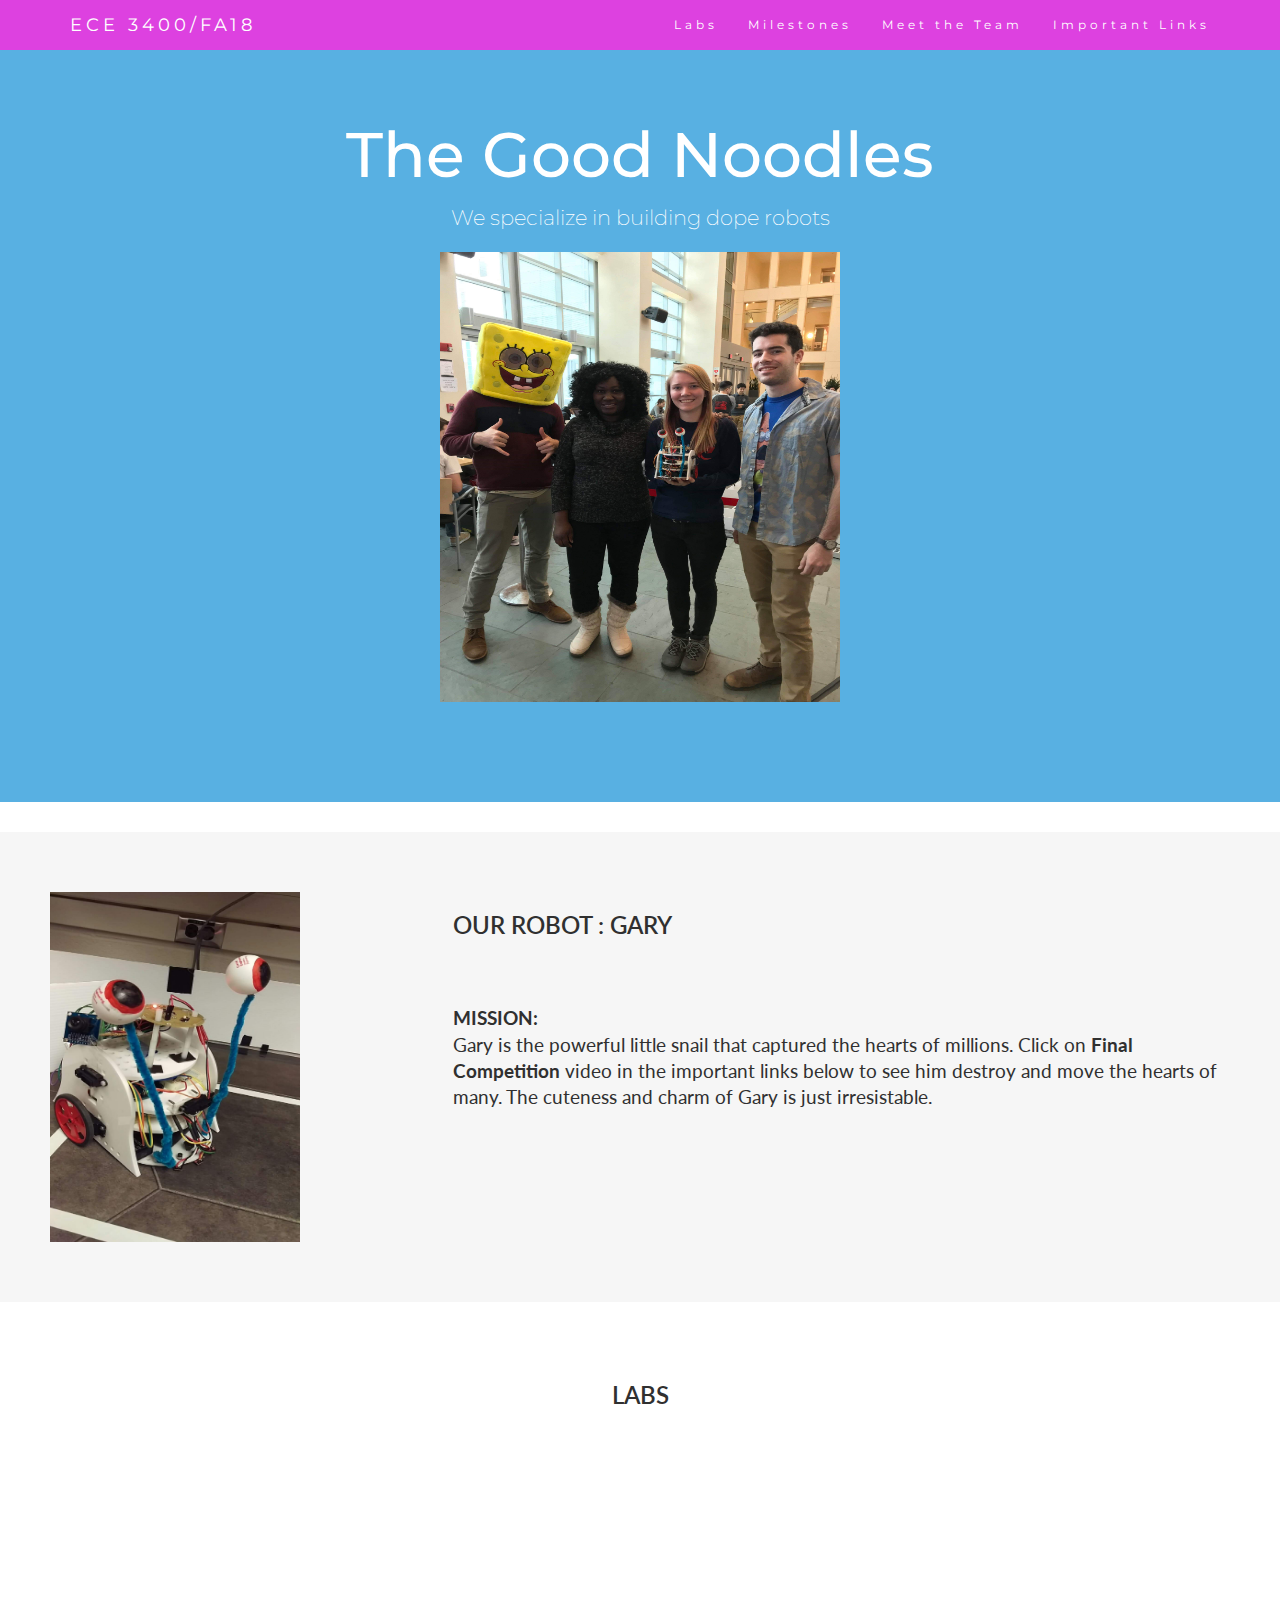
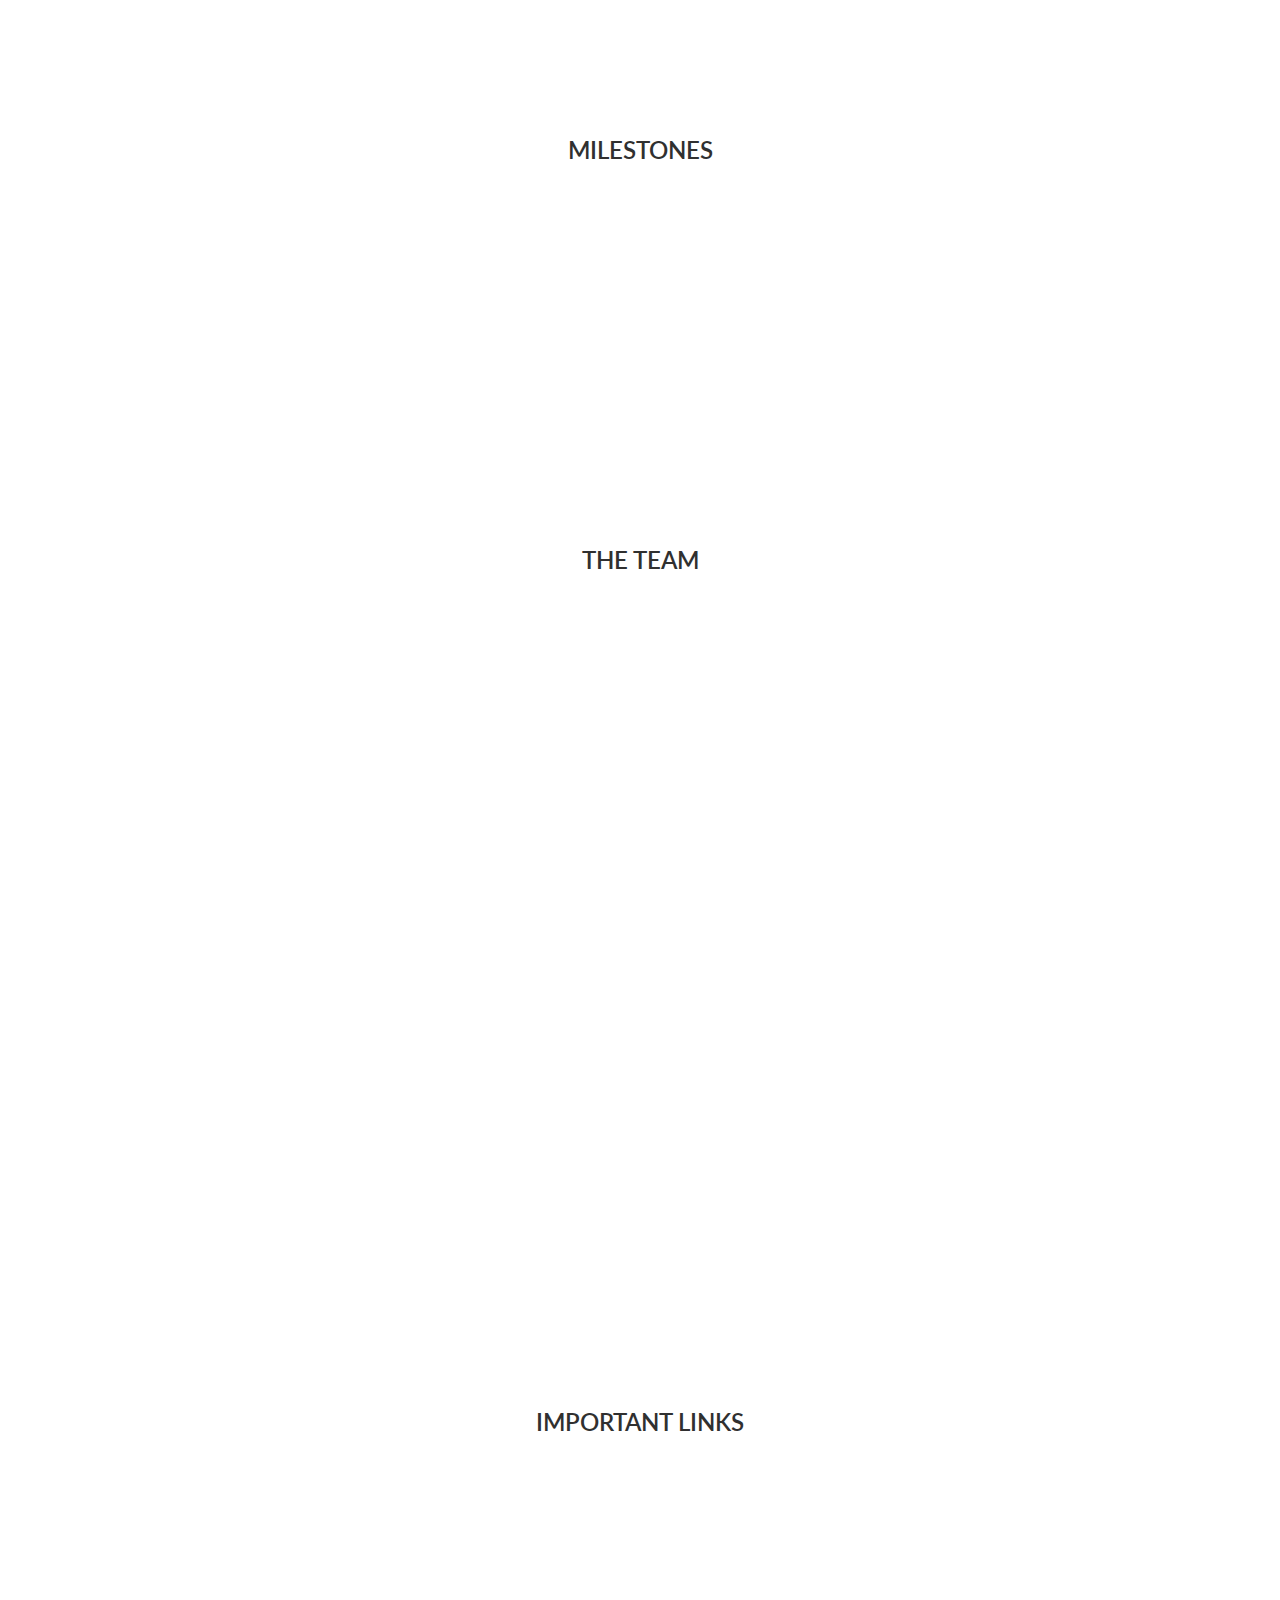
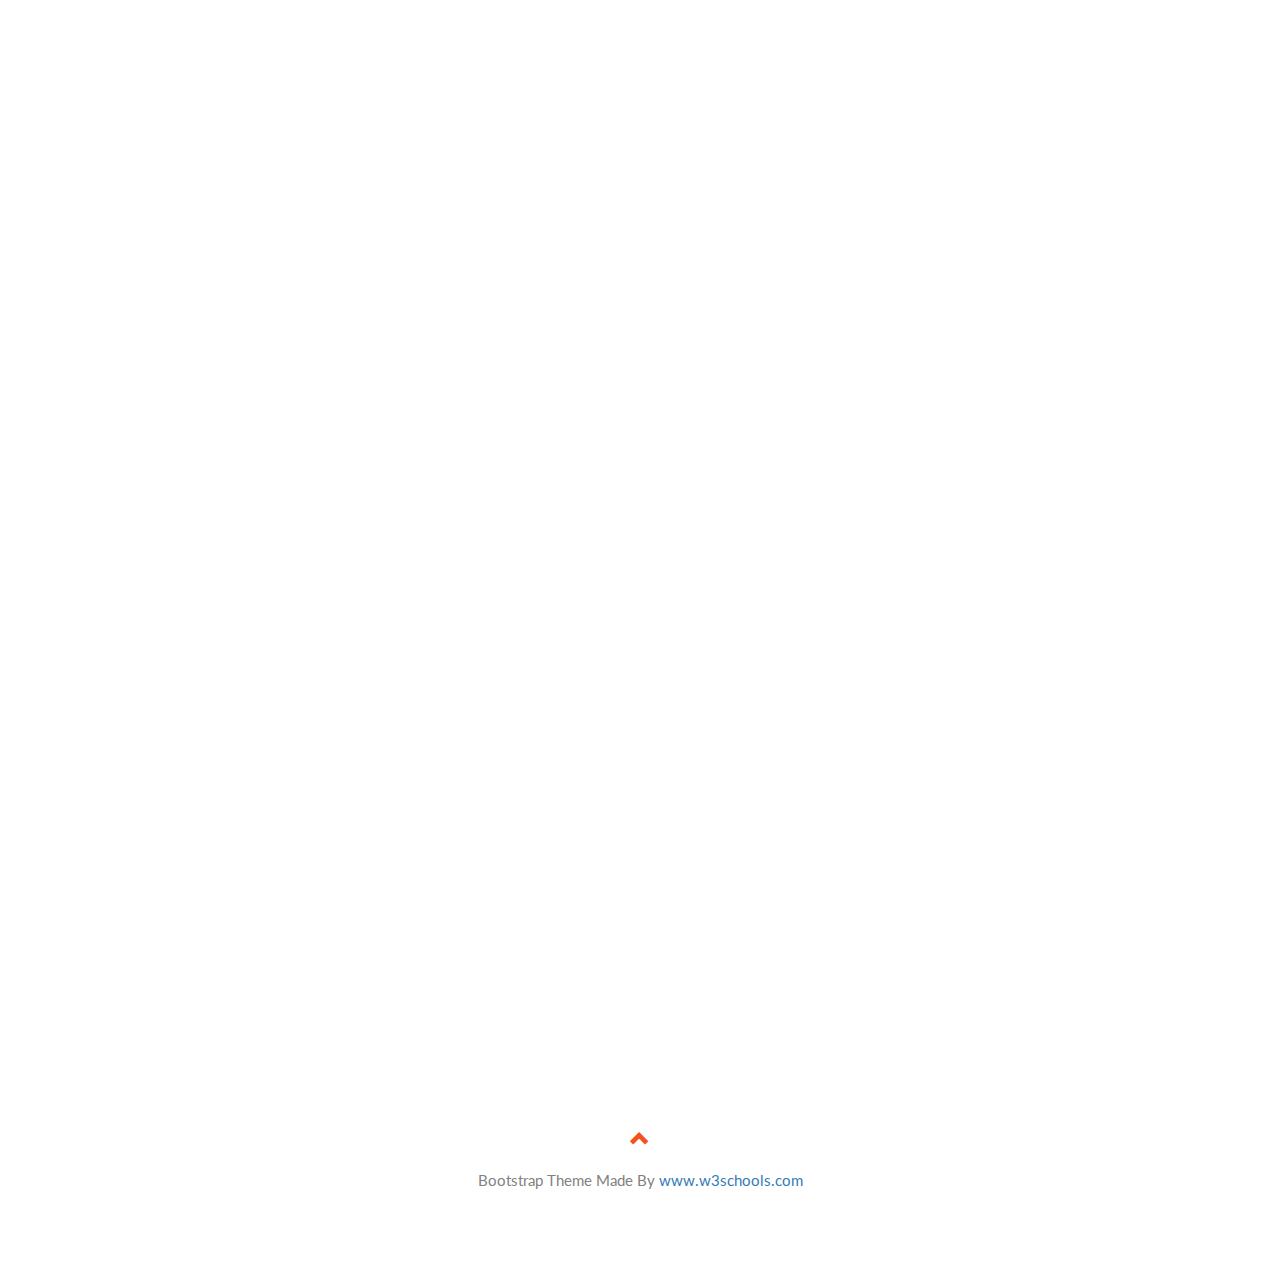
==== index.html @ b8cafdd0 "Update index.html" ====
<!DOCTYPE html>
<html lang="en">
<head>
  <!-- Theme Made By www.w3schools.com - No Copyright -->
  <title>Good Noodles</title>
  <meta charset="utf-8">
  <meta name="viewport" content="width=device-width, initial-scale=1">
  <link rel="stylesheet" href="https://maxcdn.bootstrapcdn.com/bootstrap/3.3.7/css/bootstrap.min.css">
  <link href="https://fonts.googleapis.com/css?family=Montserrat" rel="stylesheet" type="text/css">
  <link href="https://fonts.googleapis.com/css?family=Lato" rel="stylesheet" type="text/css">
  <script src="https://ajax.googleapis.com/ajax/libs/jquery/3.3.1/jquery.min.js"></script>
  <script src="https://maxcdn.bootstrapcdn.com/bootstrap/3.3.7/js/bootstrap.min.js"></script>
  <style>
  body {
      font: 400 15px Lato, sans-serif;
      line-height: 1.8;
      color: #818181;
      cursor: url(https://github.com/pdr64/six_squids/blob/master/krabby_cursor.cur?raw=true), auto;
  }
  h2 {
      font-size: 24px;
      text-transform: uppercase;
      color: #303030;
      font-weight: 600;
      margin-bottom: 30px;
  }
  h4 {
      font-size: 19px;
      line-height: 1.375em;
      color: #303030;
      font-weight: 400;
      margin-bottom: 30px;
  }  
  .jumbotron {
      background-color: #58b0e2;
      background-image: url("sky.jpg");
      color: #fff;
      padding: 100px 25px;
      font-family: Montserrat, sans-serif;
  }
  .container-fluid {
      padding: 60px 50px;
  }
  .bg-grey {
      background-color: #f6f6f6;
  }
  .logo-small {
      color: #5f7ece;
      font-size: 50px;
  }
  .logo {
      color: #5f7ece;
      font-size: 200px;
  }
  .thumbnail {
      padding: 0 0 15px 0;
      border: none;
      border-radius: 0;
  }
  .thumbnail img {
      width: 100%;
      height: 100%;
      margin-bottom: 10px;
  }
  .carousel-control.right, .carousel-control.left {
      background-image: none;
      color: #f4511e;
  }
  .carousel-indicators li {
      border-color: #f4511e;
  }
  .carousel-indicators li.active {
      background-color: #f4511e;
  }
  .item h4 {
      font-size: 19px;
      line-height: 1.375em;
      font-weight: 400;
      font-style: italic;
      margin: 70px 0;
  }
  .item span {
      font-style: normal;
  }
  .panel {
      border: 1px solid #f4511e; 
      border-radius:0 !important;
      transition: box-shadow 0.5s;
  }
  .panel:hover {
      box-shadow: 5px 0px 40px rgba(0,0,0, .2);
  }
  .panel-footer .btn:hover {
      border: 1px solid #f4511e;
      background-color: #fff !important;
      color: #f4511e;
  }
  .panel-heading {
      color: #fff !important;
      background-color: #f4511e !important;
      padding: 25px;
      border-bottom: 1px solid transparent;
      border-top-left-radius: 0px;
      border-top-right-radius: 0px;
      border-bottom-left-radius: 0px;
      border-bottom-right-radius: 0px;
  }
  .panel-footer {
      background-color: white !important;
  }
  .panel-footer h3 {
      font-size: 32px;
  }
  .panel-footer h4 {
      color: #aaa;
      font-size: 14px;
  }
  .panel-footer .btn {
      margin: 15px 0;
      background-color: #f4511e;
      color: #fff;
  }
  a:hover, a:focus {
      color: #FFFF00;
      text-decoration: underline;
      cursor: url(https://github.com/pdr64/six_squids/blob/master/Patrick.cur?raw=true), auto;
  }
  .navbar {
      margin-bottom: 0;
      background-color: #dd41e0;
      z-index: 9999;
      border: 0;
      font-size: 12px !important;
      line-height: 1.42857143 !important;
      letter-spacing: 4px;
      border-radius: 0;
      font-family: Montserrat, sans-serif;
  }
  .navbar li a, .navbar .navbar-brand {
      color: #fff !important;
  }
  .navbar-nav li a:hover, .navbar-nav li.active a {
      color: #dd41e0 !important;
      background-color: #fff !important;
  }
  .navbar-default .navbar-toggle {
      border-color: transparent;
      color: #fff !important;
  }
  footer .glyphicon {
      font-size: 20px;
      margin-bottom: 20px;
      color: #f4511e;
  }
  .slideanim {visibility:hidden;}
  .slide {
      animation-name: slide;
      -webkit-animation-name: slide;
      animation-duration: 1s;
      -webkit-animation-duration: 1s;
      visibility: visible;
  }
  @keyframes slide {
    0% {
      opacity: 0;
      transform: translateY(70%);
    } 
    100% {
      opacity: 1;
      transform: translateY(0%);
    }
  }
  @-webkit-keyframes slide {
    0% {
      opacity: 0;
      -webkit-transform: translateY(70%);
    } 
    100% {
      opacity: 1;
      -webkit-transform: translateY(0%);
    }
  }
  @media screen and (max-width: 576px) {
    .col-sm-3 {
      text-align: center;
      margin: 20px 0;
    }
    .btn-lg {
        width: 100%;
        margin-bottom: 35px;
    }
  }
  @media screen and (max-width: 480px) {
    .logo {
        font-size: 150px;
    }
  }
  </style>
</head>
<body id="myPage" data-spy="scroll" data-target=".navbar" data-offset="60">

<nav class="navbar navbar-default navbar-fixed-top">
  <div class="container">
    <div class="navbar-header">
      <button type="button" class="navbar-toggle" data-toggle="collapse" data-target="#myNavbar">
        <span class="icon-bar"></span>
        <span class="icon-bar"></span>
        <span class="icon-bar"></span>                        
      </button>
      <a class="navbar-brand" href="#myPage">ECE 3400/FA18</a>
    </div>
    <div class="collapse navbar-collapse" id="myNavbar">
      <ul class="nav navbar-nav navbar-right">
        <li><a href="#services">Labs</a></li>
        <li><a href="#milestones">Milestones</a></li>
        <li><a href="#team">Meet the Team</a></li>
        <li><a href="#links">Important Links</a></li>
      </ul>
    </div>
  </div>
</nav>

<div class="jumbotron text-center">
  <h1>The Good Noodles</h1> 
  <p>We specialize in building dope robots</p> 
  <img src="group.jpeg" alt="team members" style="width:400px; height:450px;">
</div>


<div class="container-fluid bg-grey">
  <div class="row">
    <div class="col-sm-4">
      <img src="gary_final.jpeg" alt="arduino robot" style="width:250px; height:350px;">
    </div>
    <div class="col-sm-8">
      <h2>Our Robot : Gary</h2><br>
      <h4><strong>MISSION:</strong> <p>Gary is the powerful little snail that captured the hearts of millions. Click on <b>Final Competition</b> video in the important links below to see him destroy
        and move the hearts of many. The cuteness and charm of Gary is just irresistable.</p>
      </h4><br>
    </div>
  </div>
</div>

<!-- Container (Services Section) -->
<div id="services" class="container-fluid text-center">
  <h2>Labs</h2>
  <br>
  <div class="row slideanim">
    <div class="col-sm-3">
      <a href="https://pdr64.github.io/six_squids/lab1">
        <img src="https://media1.tenor.com/images/ac21f6216b81401e451948a4c3ef75f9/tenor.gif?itemid=10910538" alt="lab 1" style="width:250px; height:200px;"></a>
      <h4>Lab 1</h4>
      <p>Analog I/O, Assembling the Robot</p>
    </div>
    <div class="col-sm-3">
      <a href="https://pdr64.github.io/six_squids/lab2">
      <img src="https://media.giphy.com/media/26FmQD4o8BMFGhT2M/source.gif" alt="lab 2" style="width:250px; height:200px;"></a>
      <h4>Lab 2</h4>
      <p>Frequency Analysis</p>
    </div>
    <div class="col-sm-3">
      <a href="https://pdr64.github.io/six_squids/lab3">
      <img src=" https://media.giphy.com/media/l1EsZQvlGpwhP9EgU/giphy.gif" alt="lab 3" style="width:250px; height:200px;"></a>
      <h4>Lab 3</h4>
      <p>Wireless Communication</p>
    </div>
    <div class="col-sm-3">
      <a href="https://pdr64.github.io/six_squids/lab4">
      <img src="https://thumbs.gfycat.com/GiddyCharmingBellfrog-max-1mb.gif" alt="lab 4" style="width:250px; height:200px;"></a>
      <h4>Lab 4</h4>
      <p>FPGA and Shape Detection</p>
    </div>
  </div>
</div>
  
<!-- Container (Services Section) -->
<div id="milestones" class="container-fluid text-center">
  <h2>Milestones</h2>
  <br>
  <div class="row slideanim">
    <div class="col-sm-3">
      <a href="https://pdr64.github.io/six_squids/milestone1">
        <img src="https://media1.tenor.com/images/e9ea1a36f069dcff4c1abd2196b12496/tenor.gif?itemid=8382814" alt="gary-slow" style="width:250px; height:200px;"></a>
      <h4>Milestone 1</h4>
      <p>Programming Gary to follow a line and trace out a grid figure 8</p>
    </div>
    <div class="col-sm-3">
      <a href="https://pdr64.github.io/six_squids/milestone2">
      <img src="https://media.giphy.com/media/xT3i1bNbnZPnCJn6yk/giphy.gif" alt="milestone2" style="width:250px; height:200px;"></a>
      <h4>Milestone 2</h4>
      <p>Gary follows lines while avoiding obstacles and other robots in a maze. Go Gary!</p>
    </div>
    <div class="col-sm-3">
      <a href="https://pdr64.github.io/six_squids/milestone3">
      <img src="https://thumbs.gfycat.com/TiredSlimyJellyfish-small.gif" alt="lab 4" style="width:250px; height:200px;"></a>
      <h4>Milestone 3</h4>
      <p>Gary intelligently navigates a maze using DFS</p>
    </div>
    <div class="col-sm-3">
      <a href="https://pdr64.github.io/six_squids/milestone4">
      <img src="https://media.giphy.com/media/3o7GUyK9b35gxryj72/giphy.gif" alt="lab 4" style="width:250px; height:200px;"></a>
      <h4>Milestone 4</h4>
      <p>Gary recognizes the shape and color of targets</p>
    </div>
  </div>
</div>

<!-- Container (Services Section) -->
<div id="team" class="container-fluid text-center">
  <h2>The Team</h2>
  <br>
  <div class="row slideanim">
    <div class="col-sm-6">
      <img src="sandy,png.png" class="img-circle" alt="sandy" style="width:200px; height:150px;">
      <h2>Katie Bradford</h2>
      <h4>ECE - Junior</h4>
      <p>The engineer. 
         "What do we do?"
         "I dunno. Ask Katie."</p>
    </div>
    <div class="col-sm-6">
      <img src="sqid.png" class="img-circle" alt="Squidward" style="width:200px; height:150px;">
      <h2>Ben Kocsis</h2>
      <h4>ECE - Senior</h4>
      <p>Navy extrodinaire. Future nuclear man.</p>
    </div>
    <br>
    <div class="col-sm-6">
      <img src="pearl.png" class="img-circle" alt="Pearl" style="width:200px; height:150px;">
      <h2>Caroline Azadze</h2>
      <h4>ECE - Junior</h4>
      <p>The independent variable. She'll take care of it.</p>
    </div>
    <div class="col-sm-6">
      <img src="patrick.png" class="img-circle" alt="Patrick" style="width:200px; height:150px;">
      <h2>Pablo Ruiz</h2>
      <h4>ECE - Junior</h4>
      <p>Does code.</p>
    </div>
  </div>
</div>

  <!-- Container (Services Section) -->
<div id="links" class="container-fluid text-center">
  <h2>Important Links</h2>
  <br>
  <div class="row slideanim">
    <div class="col-sm-6">
      <h2>Team Contract</h2>
            <a target="_blank" href="https://github.com/pdr64/six_squids/blob/master/Lab1/Team6_Contract.pdf"> <img src="contract.jpg" alt="HTML tutorial" style="width:150px;height:150px;border:0;"></a>
    </div>
    <div class="col-sm-6">
      <h2>Github Page</h2>
      <a target="_blank" href="https://github.com/pdr64/six_squids"> <img src="https://orig00.deviantart.net/ec3c/f/2017/163/7/d/squidward_dab_ii__full_body__by_josael281999-dbbu8ke.png" alt="HTML tutorial" style="width:150px;height:150px;border:0;"></a>
    </div>
    <div class="col-sm-6">
      <h2>Minute Meetings</h2>
      <a href="https://pdr64.github.io/six_squids/minutemeetings"> <img src="https://i.makeagif.com/media/6-01-2015/45C4uM.gif" alt="HTML tutorial" style="width:150px;height:150px;border:0;"></a>
    </div>
    <div class="col-sm-6">
      <h2>Final Robot Design</h2>
      <a href="https://pdr64.github.io/six_squids/design"> <img src="https://images-na.ssl-images-amazon.com/images/I/41F0aHow0SL.jpg" alt="HTML tutorial" style="width:150px;height:150px;border:0;"></a>
    </div>
    <div class="col-sm-6">
      <h2>Ethics HW</h2>
      <a href="https://pdr64.github.io/six_squids/ethics"> <img src="https://thumbs.gfycat.com/GreatAgreeableKronosaurus-size_restricted.gif" alt="HTML tutorial" style="width:150px;height:150px;border:0;"></a>
    </div>
    <div class="col-sm-6">
      <h2>Final Competition</h2>
      <iframe width="500" height="315" src="https://www.youtube.com/embed/d_GJMxYdvM0" frameborder="0" allow="accelerometer; autoplay; encrypted-media; gyroscope; picture-in-picture" allowfullscreen></iframe>
    </div>
  </div>
</div>
<!-- Add Google Maps -->
<div id="googleMap" style="height:400px;width:100%;"></div>
<script src="https://maps.googleapis.com/maps/api/js?key=AIzaSyBu-916DdpKAjTmJNIgngS6HL_kDIKU0aU&callback=myMap"></script>
<!--
To use this code on your website, get a free API key from Google.
Read more at: https://www.w3schools.com/graphics/google_maps_basic.asp
-->

<footer class="container-fluid text-center">
  <a href="#myPage" title="To Top">
    <span class="glyphicon glyphicon-chevron-up"></span>
  </a>
  <p>Bootstrap Theme Made By <a href="https://www.w3schools.com" title="Visit w3schools">www.w3schools.com</a></p>
</footer>

<script>
$(document).ready(function(){
  // Add smooth scrolling to all links in navbar + footer link
  $(".navbar a, footer a[href='#myPage']").on('click', function(event) {
    // Make sure this.hash has a value before overriding default behavior
    if (this.hash !== "") {
      // Prevent default anchor click behavior
      event.preventDefault();

      // Store hash
      var hash = this.hash;

      // Using jQuery's animate() method to add smooth page scroll
      // The optional number (900) specifies the number of milliseconds it takes to scroll to the specified area
      $('html, body').animate({
        scrollTop: $(hash).offset().top
      }, 900, function(){
   
        // Add hash (#) to URL when done scrolling (default click behavior)
        window.location.hash = hash;
      });
    } // End if
  });
  
  $(window).scroll(function() {
    $(".slideanim").each(function(){
      var pos = $(this).offset().top;

      var winTop = $(window).scrollTop();
        if (pos < winTop + 600) {
          $(this).addClass("slide");
        }
    });
  });
})
</script>

</body>
</html>
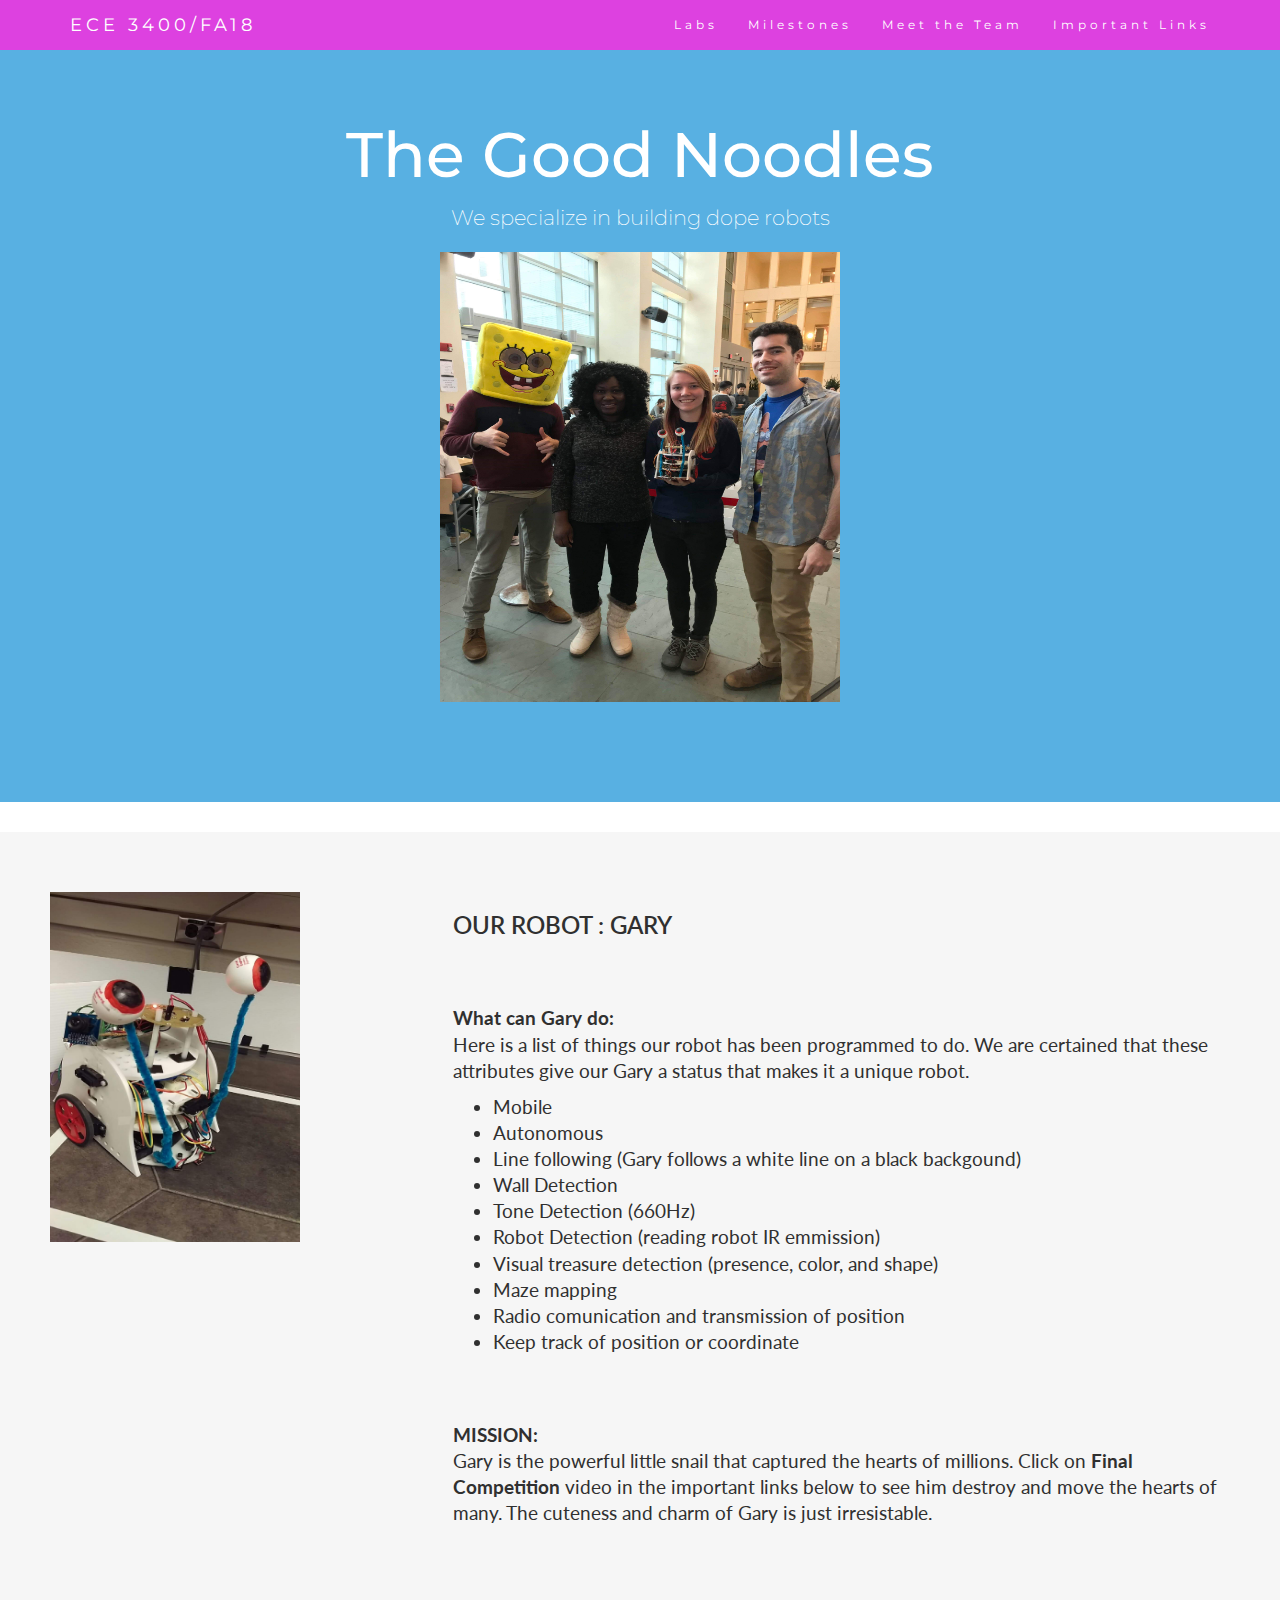
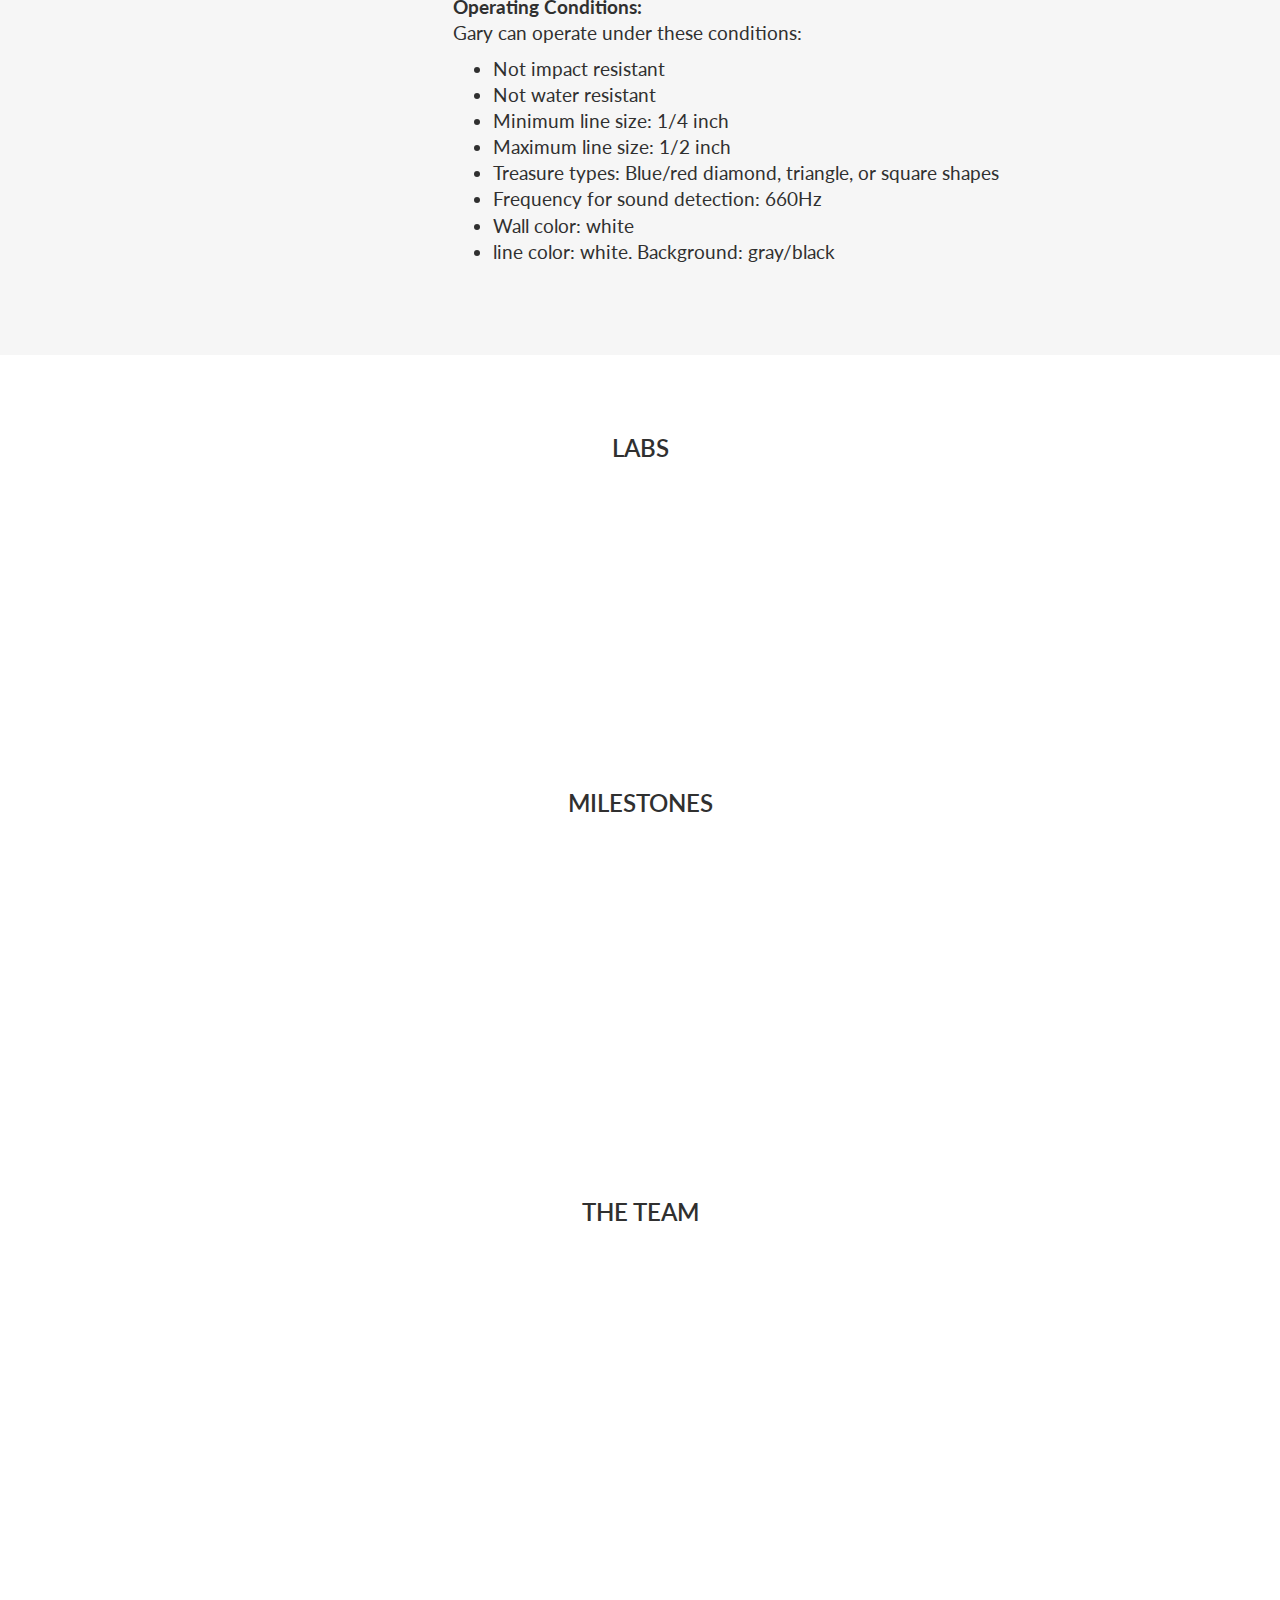
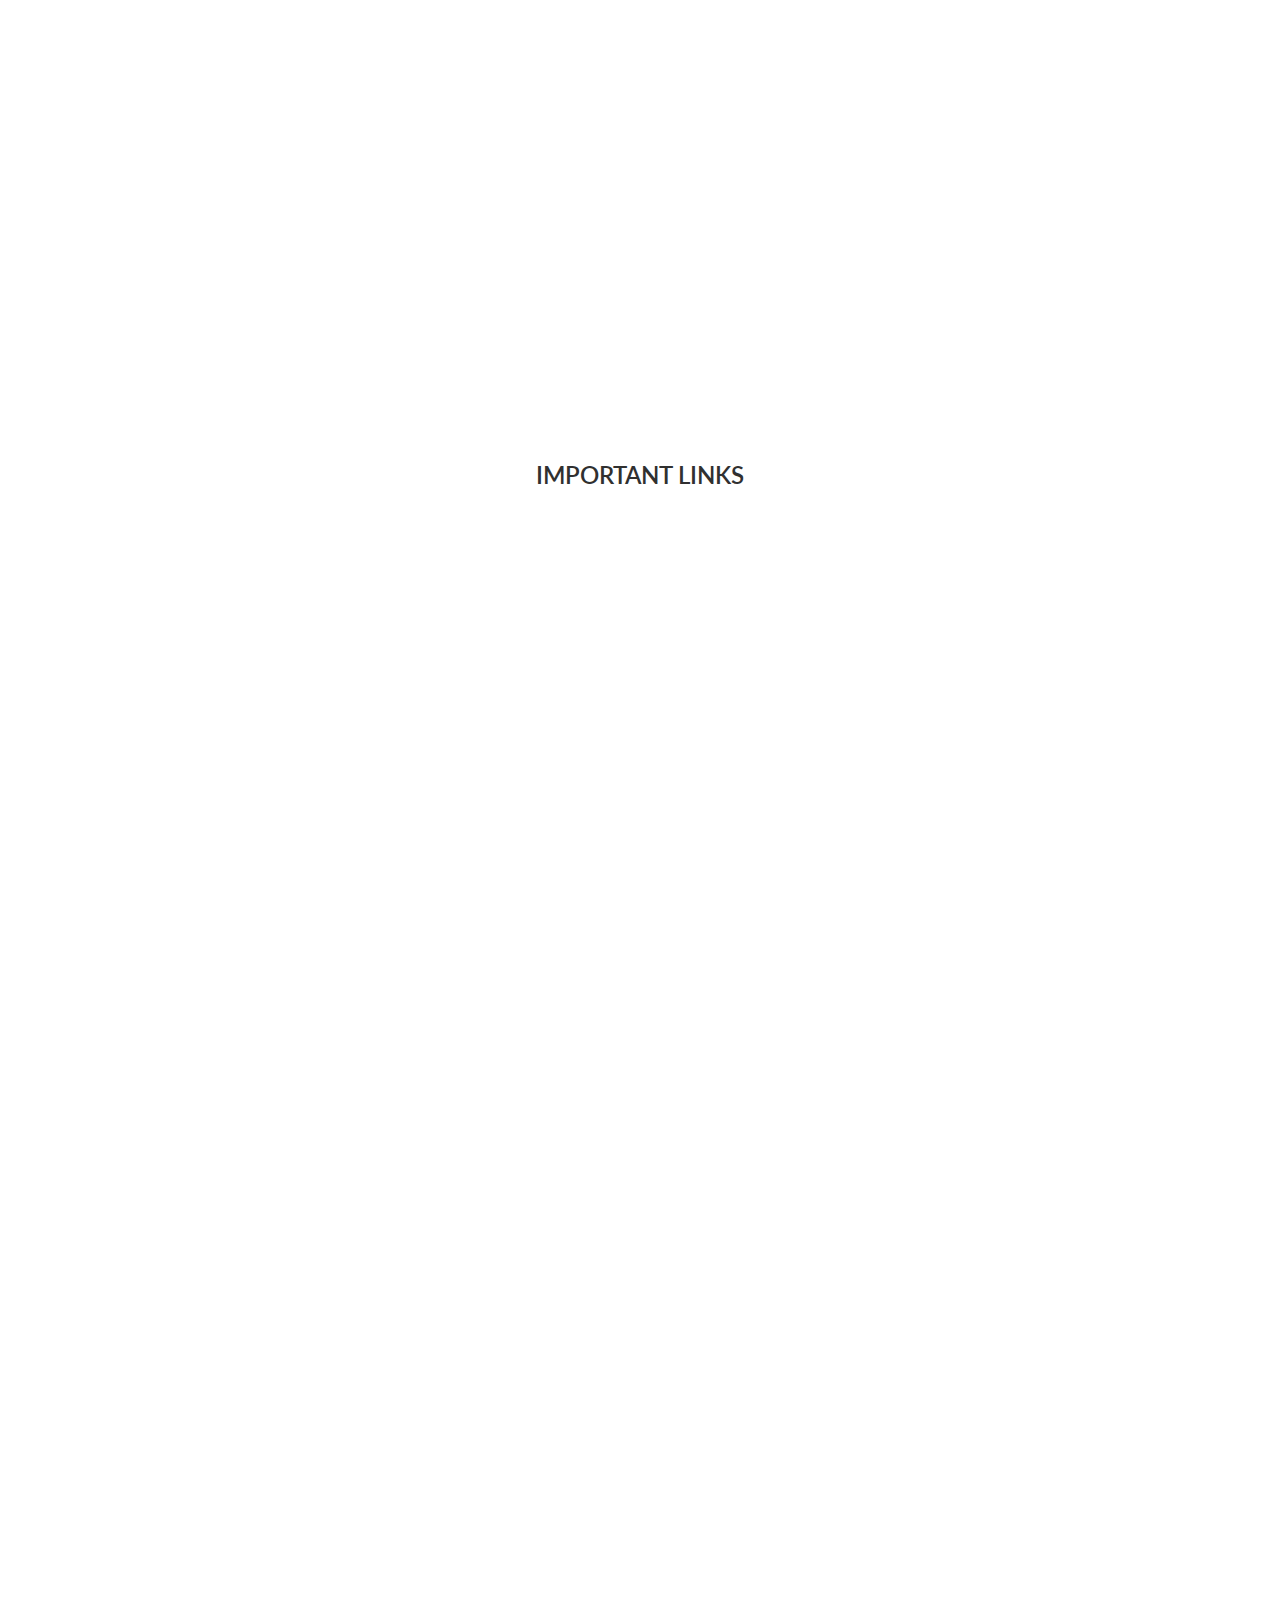
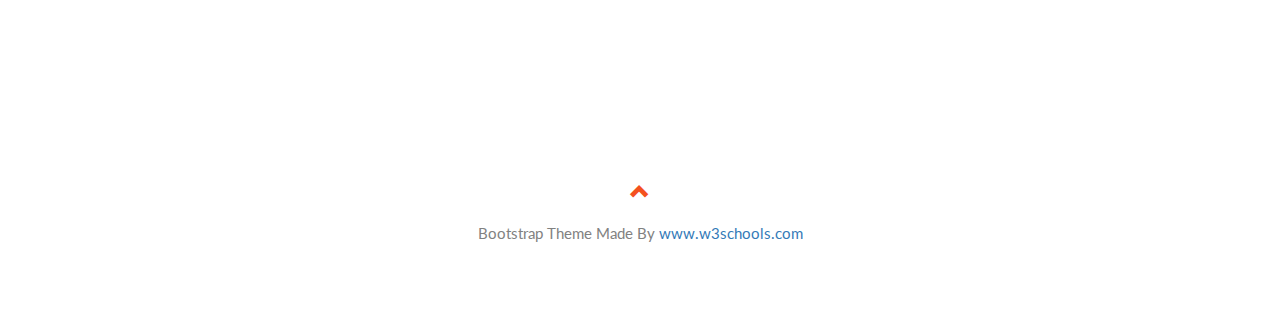
==== commit 64d4d3c2: "Update index.html" ====
--- a/index.html
+++ b/index.html
@@ -234,9 +234,22 @@
     </div>
     <div class="col-sm-8">
       <h2>Our Robot : Gary</h2><br>
+      <h4><strong>What can Gary do: </strong> <p>Here is a list of things our robot has been programmed to do. We are certained that these attributes give our Gary a status that makes it a unique robot.
+        <ul><li>Mobile</li><li>Autonomous</li><li>Line following (Gary follows a white line on a black backgound)</li>
+          <li>Wall Detection</li><li>Tone Detection (660Hz)</li><li> Robot Detection (reading robot IR emmission)</li>
+        <li>Visual treasure detection (presence, color, and shape)</li><li>Maze mapping</li><li>Radio comunication and transmission of position</li><li>Keep track of position or coordinate</li></ul></p></h4><br>
       <h4><strong>MISSION:</strong> <p>Gary is the powerful little snail that captured the hearts of millions. Click on <b>Final Competition</b> video in the important links below to see him destroy
         and move the hearts of many. The cuteness and charm of Gary is just irresistable.</p>
       </h4><br>
+    <h4><strong>Operating Conditions: </strong><p> Gary can operate under these conditions:
+      <ul><li>Not impact resistant</li>
+      <li>Not water resistant</li>
+      <li>Minimum line size: 1/4 inch</li>
+      <li>Maximum line size: 1/2 inch</li>
+      <li>Treasure types: Blue/red diamond, triangle, or square shapes</li>
+      <li>Frequency for sound detection: 660Hz</li>
+      <li>Wall color: white</li>
+      <li>line color: white. Background: gray/black</li></ul></p></h4>
     </div>
   </div>
 </div>
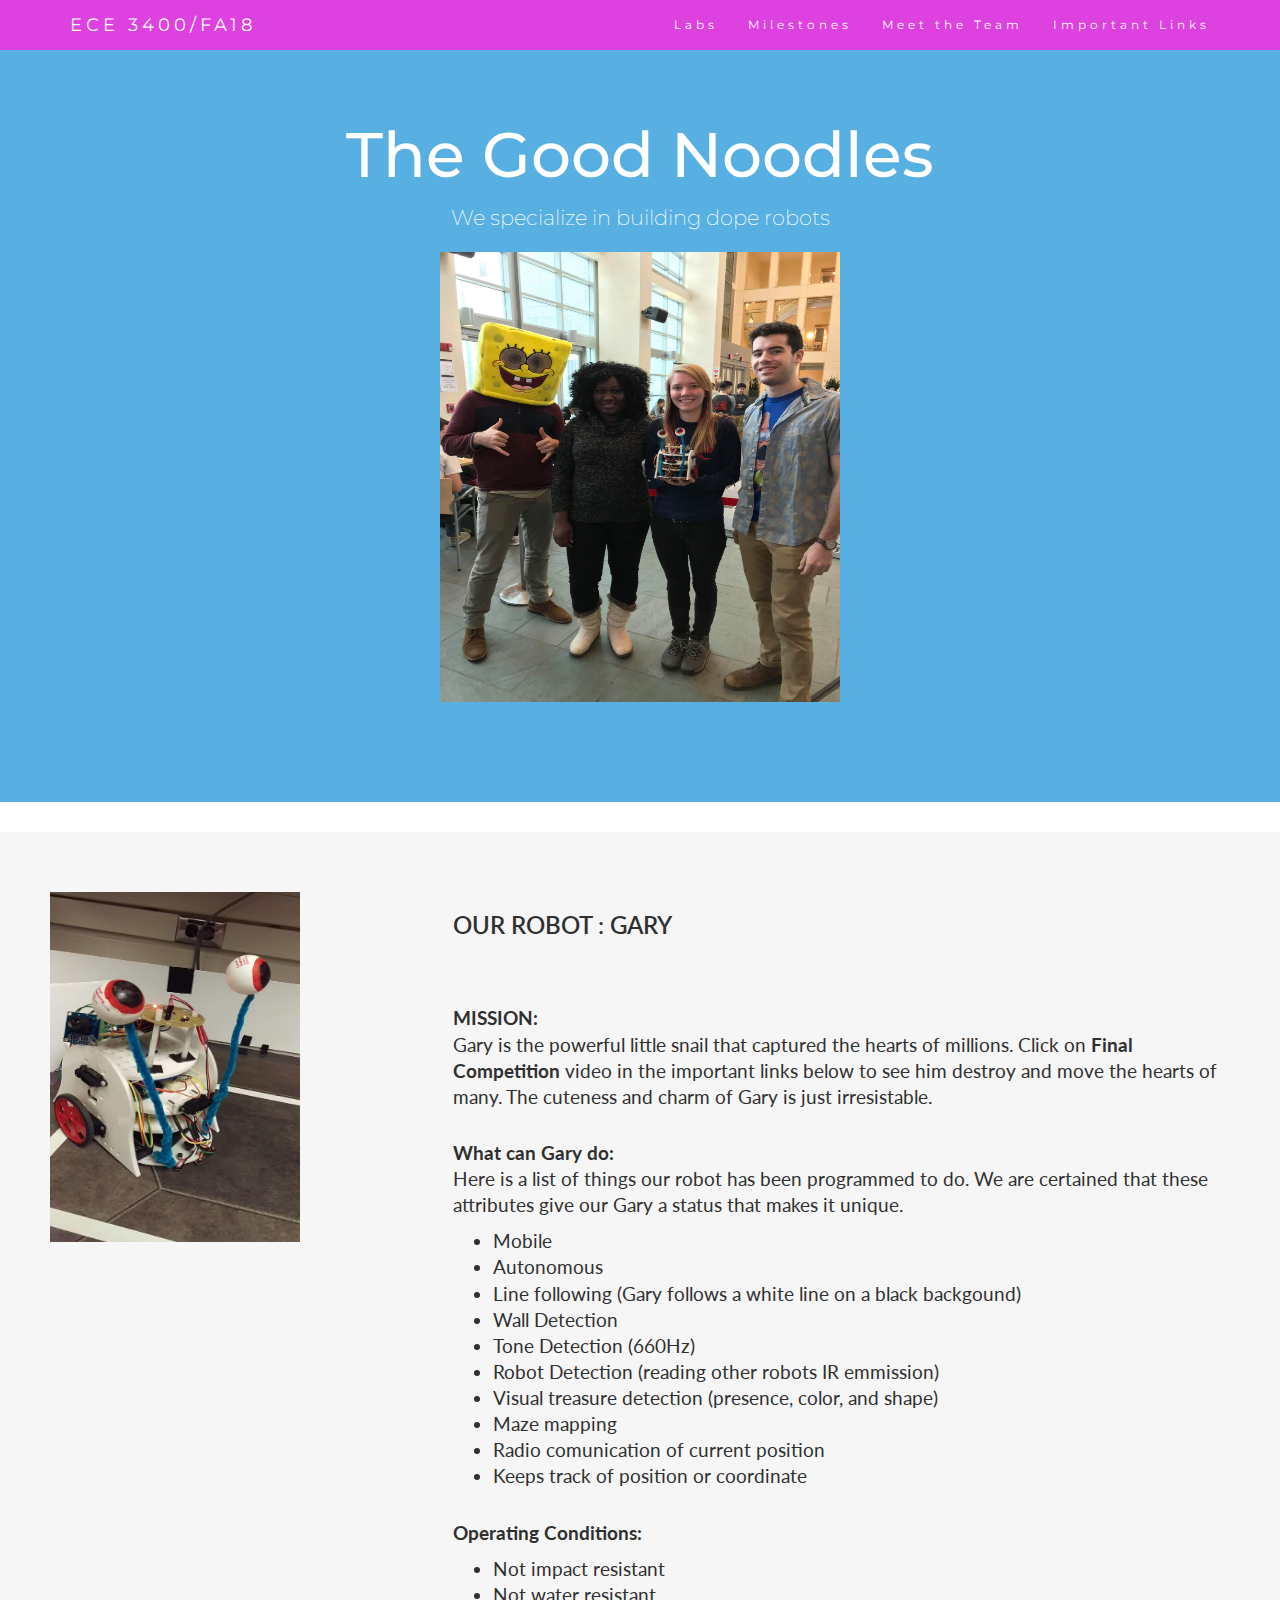
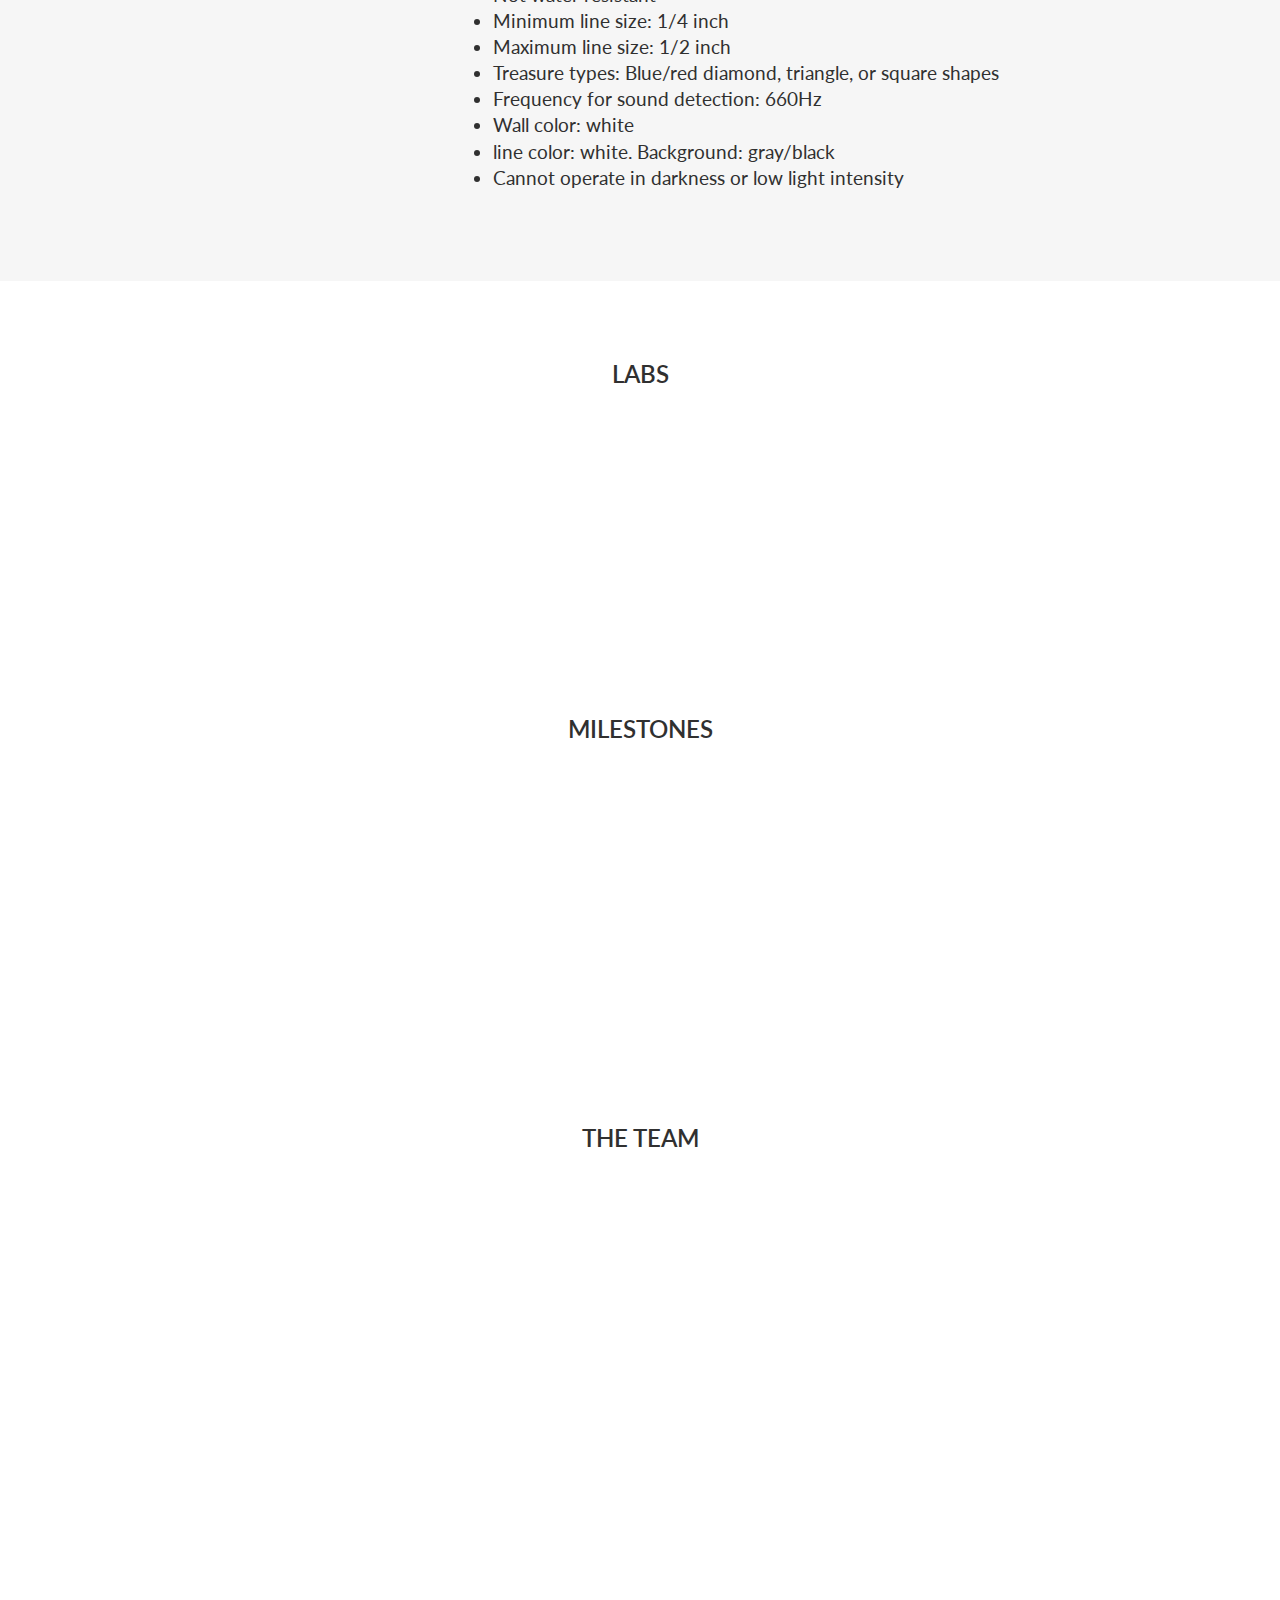
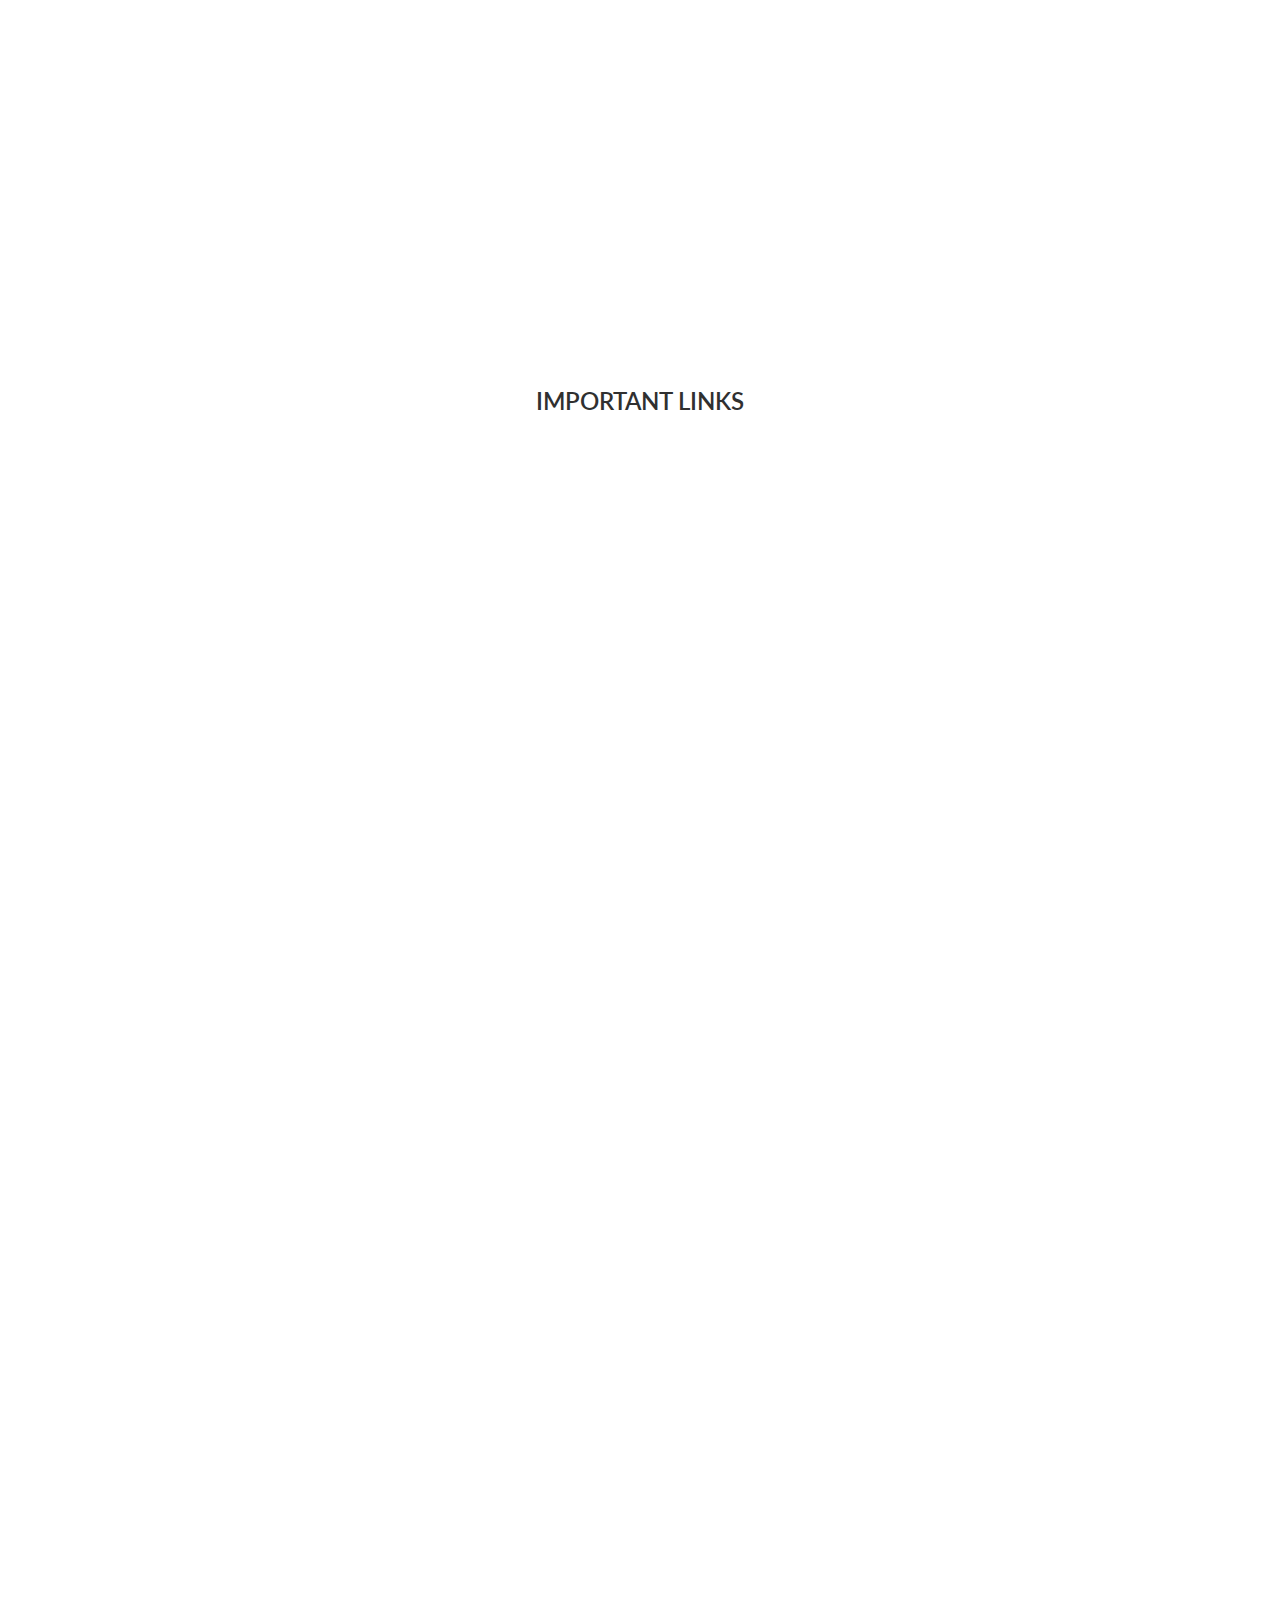
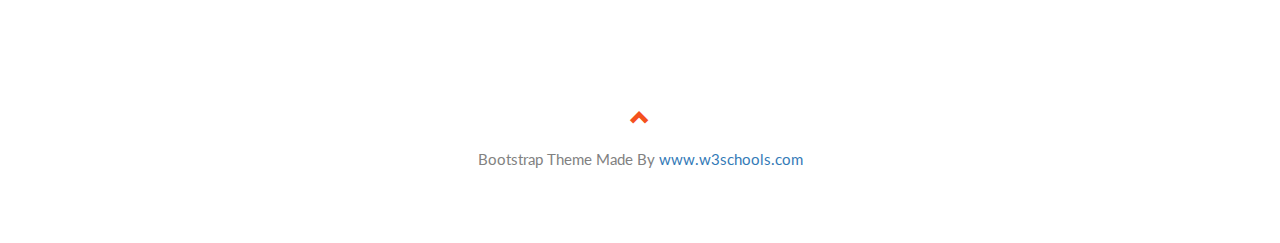
==== commit d5aa613a: "Update index.html" ====
--- a/index.html
+++ b/index.html
@@ -234,14 +234,14 @@
     </div>
     <div class="col-sm-8">
       <h2>Our Robot : Gary</h2><br>
-      <h4><strong>What can Gary do: </strong> <p>Here is a list of things our robot has been programmed to do. We are certained that these attributes give our Gary a status that makes it a unique robot.
-        <ul><li>Mobile</li><li>Autonomous</li><li>Line following (Gary follows a white line on a black backgound)</li>
-          <li>Wall Detection</li><li>Tone Detection (660Hz)</li><li> Robot Detection (reading robot IR emmission)</li>
-        <li>Visual treasure detection (presence, color, and shape)</li><li>Maze mapping</li><li>Radio comunication and transmission of position</li><li>Keep track of position or coordinate</li></ul></p></h4><br>
       <h4><strong>MISSION:</strong> <p>Gary is the powerful little snail that captured the hearts of millions. Click on <b>Final Competition</b> video in the important links below to see him destroy
         and move the hearts of many. The cuteness and charm of Gary is just irresistable.</p>
-      </h4><br>
-    <h4><strong>Operating Conditions: </strong><p> Gary can operate under these conditions:
+      </h4>
+      <h4><strong>What can Gary do: </strong> <p>Here is a list of things our robot has been programmed to do. We are certained that these attributes give our Gary a status that makes it unique.
+        <ul><li>Mobile</li><li>Autonomous</li><li>Line following (Gary follows a white line on a black backgound)</li>
+          <li>Wall Detection</li><li>Tone Detection (660Hz)</li><li> Robot Detection (reading other robots IR emmission)</li>
+        <li>Visual treasure detection (presence, color, and shape)</li><li>Maze mapping</li><li>Radio comunication of current position</li><li>Keeps track of position or coordinate</li></ul></p></h4>
+    <h4><strong>Operating Conditions: </strong><p>
       <ul><li>Not impact resistant</li>
       <li>Not water resistant</li>
       <li>Minimum line size: 1/4 inch</li>
@@ -249,7 +249,8 @@
       <li>Treasure types: Blue/red diamond, triangle, or square shapes</li>
       <li>Frequency for sound detection: 660Hz</li>
       <li>Wall color: white</li>
-      <li>line color: white. Background: gray/black</li></ul></p></h4>
+      <li>line color: white. Background: gray/black</li>
+        <li>Cannot operate in darkness or low light intensity</li></ul></p></h4>
     </div>
   </div>
 </div>
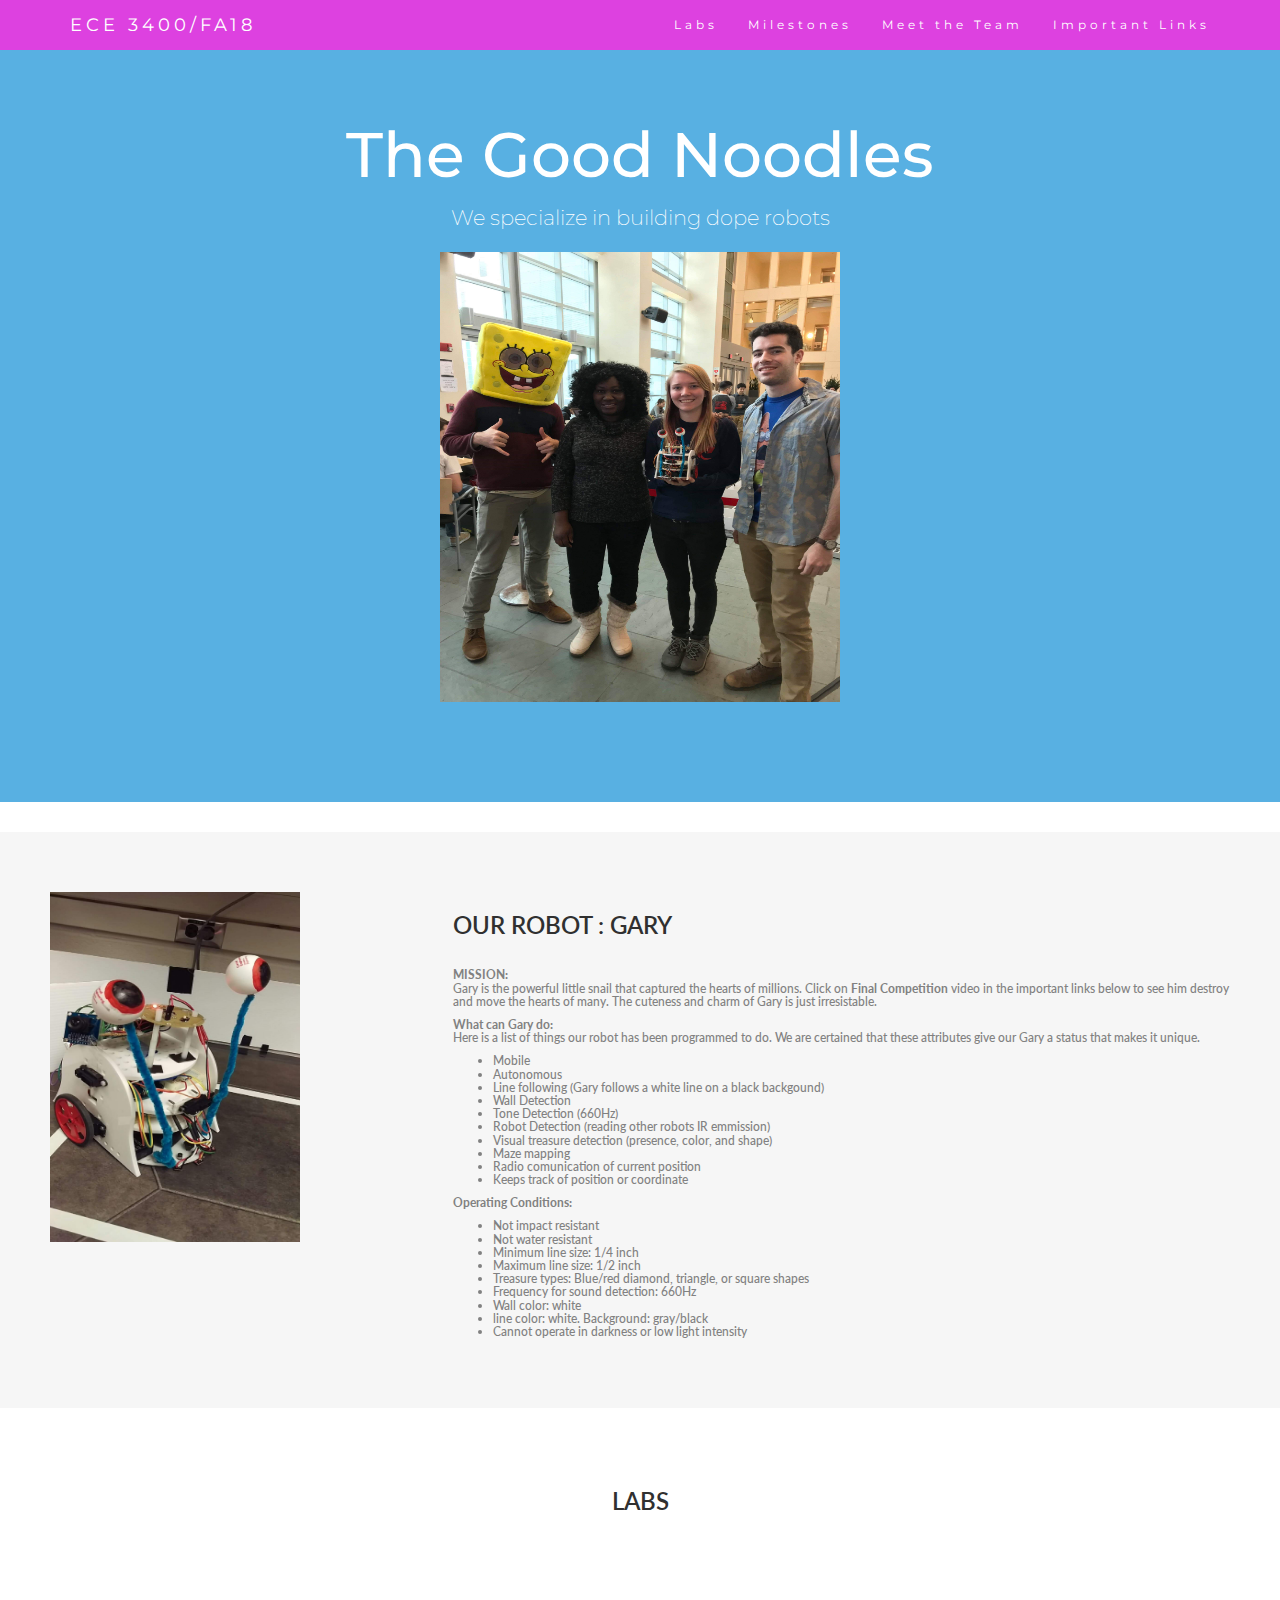
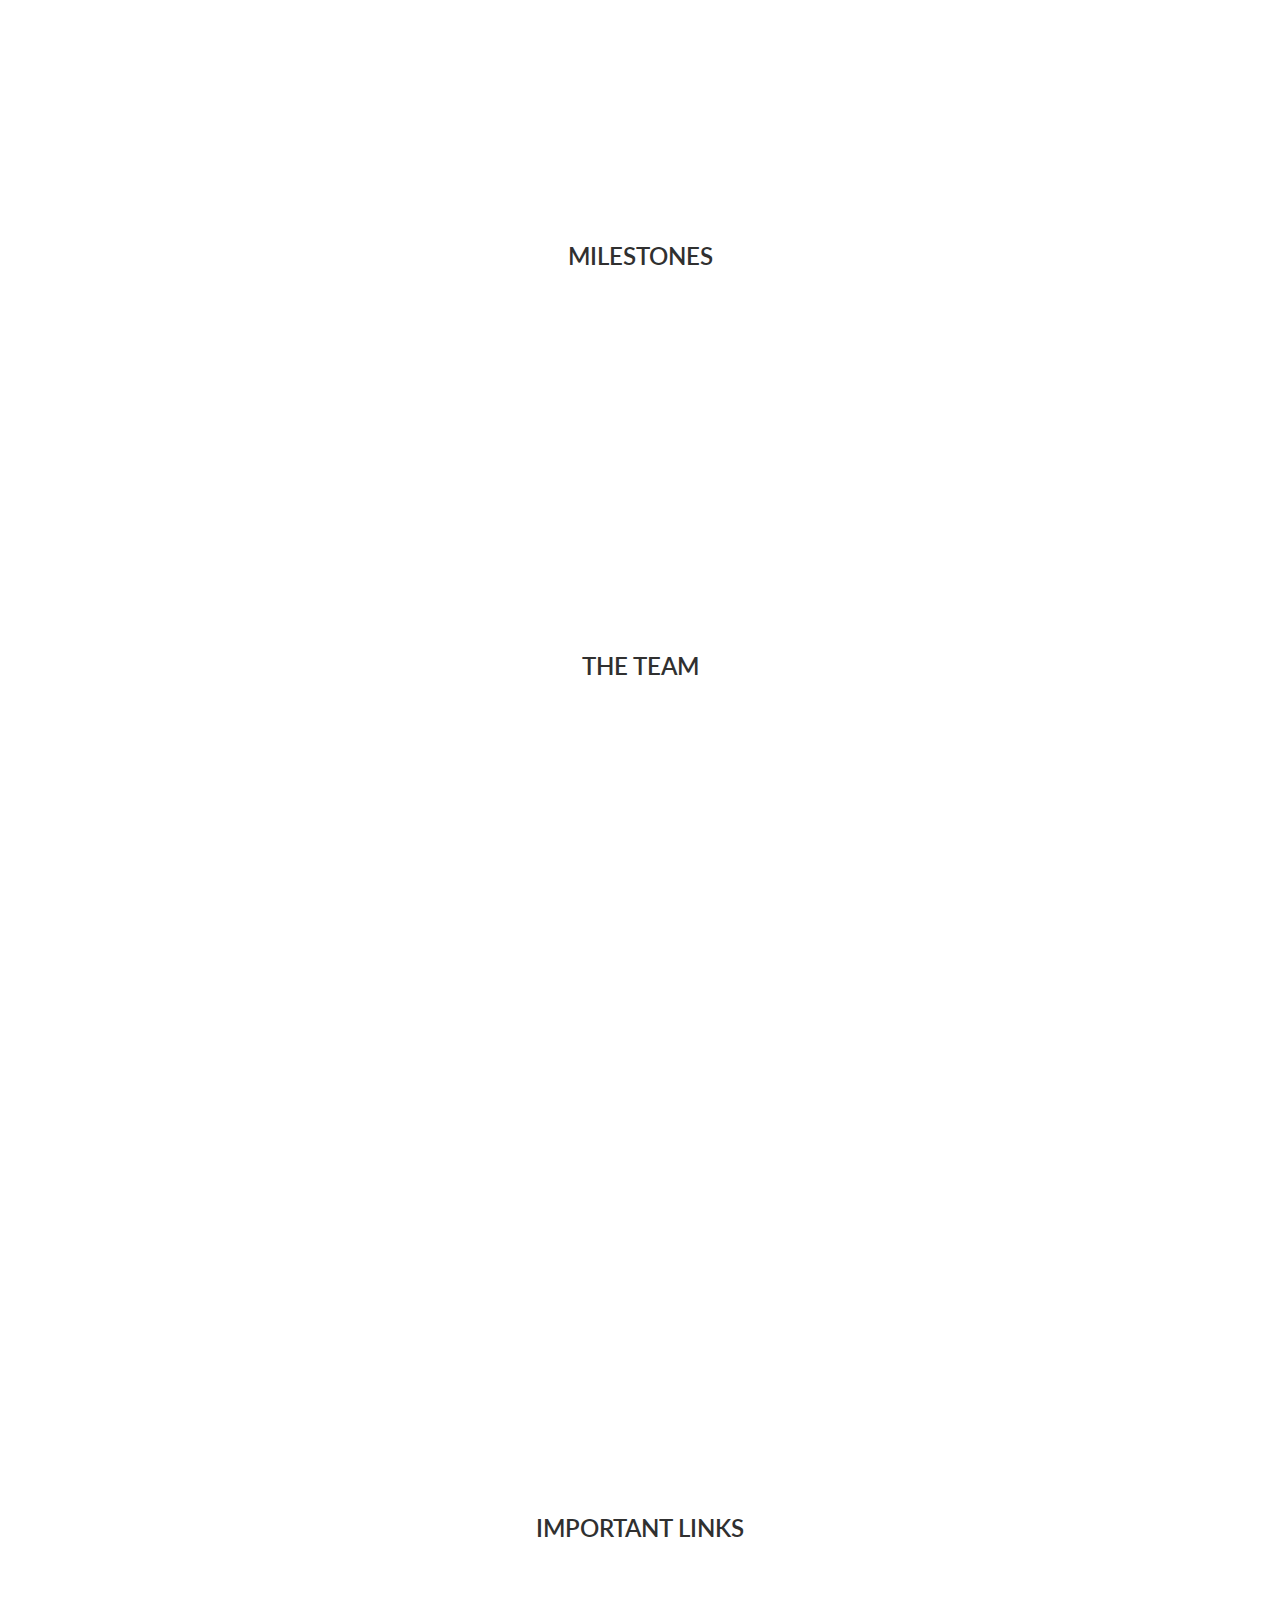
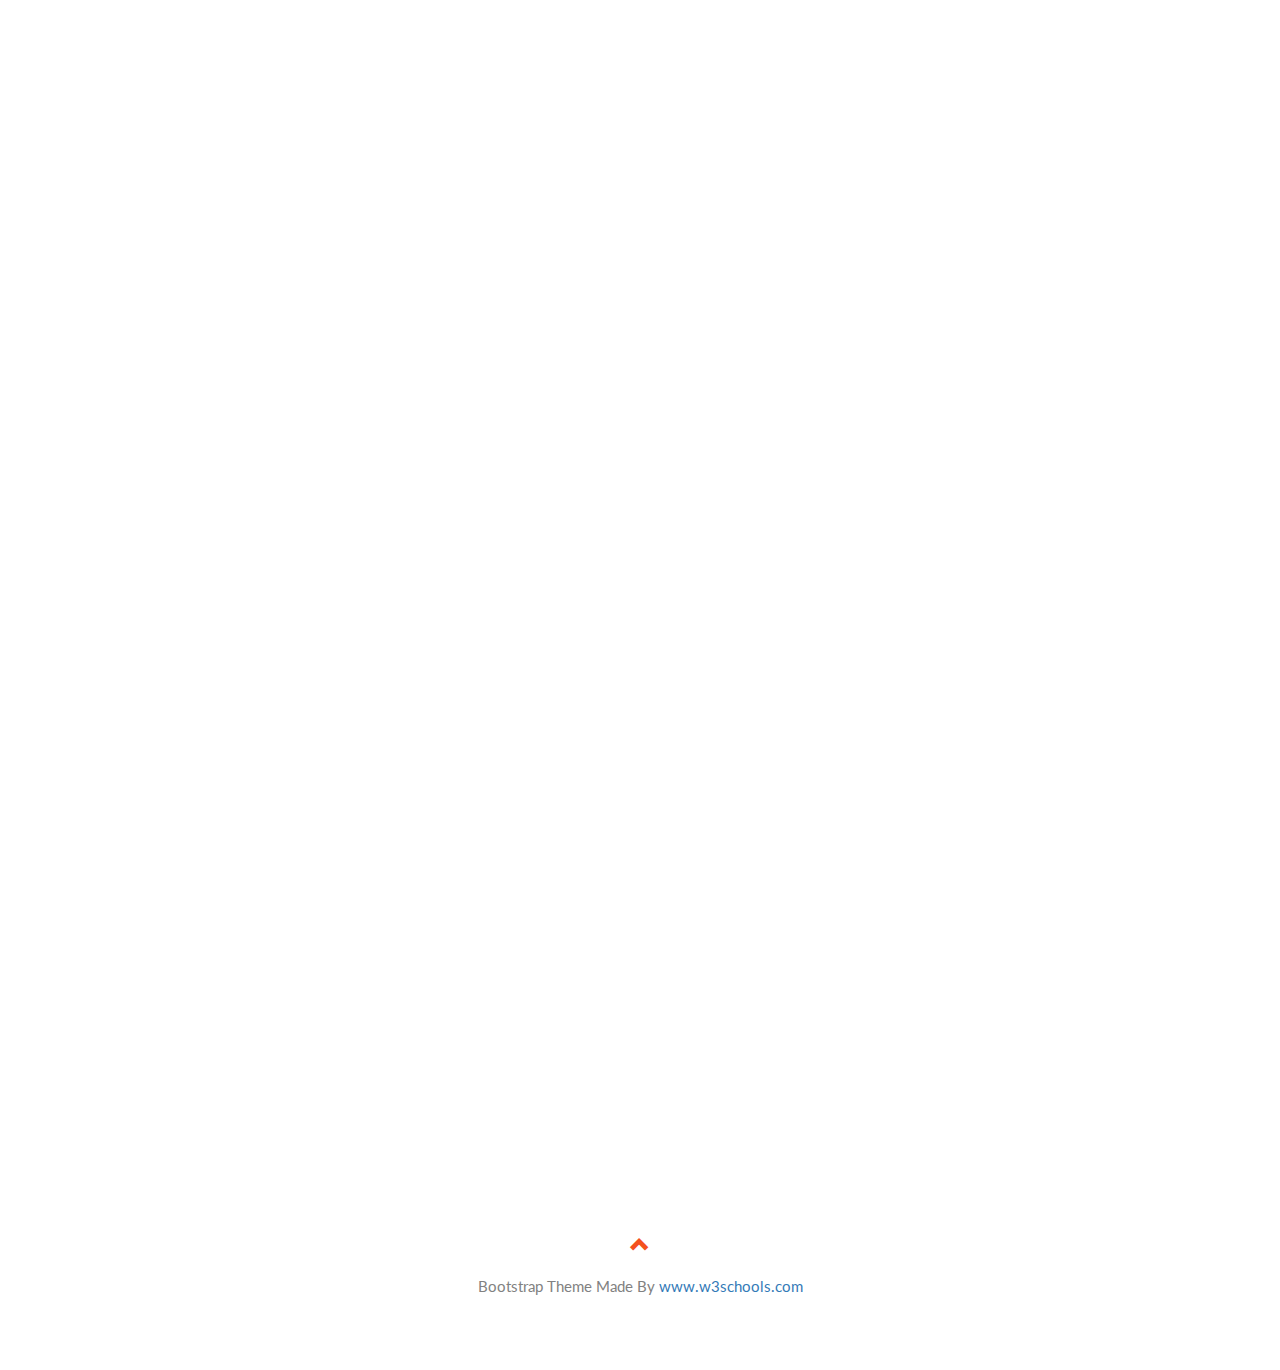
==== commit 7e190427: "Update index.html" ====
--- a/index.html
+++ b/index.html
@@ -233,15 +233,15 @@
       <img src="gary_final.jpeg" alt="arduino robot" style="width:250px; height:350px;">
     </div>
     <div class="col-sm-8">
-      <h2>Our Robot : Gary</h2><br>
-      <h4><strong>MISSION:</strong> <p>Gary is the powerful little snail that captured the hearts of millions. Click on <b>Final Competition</b> video in the important links below to see him destroy
+      <h2>Our Robot : Gary</h2>
+      <h6><strong>MISSION:</strong> <p>Gary is the powerful little snail that captured the hearts of millions. Click on <b>Final Competition</b> video in the important links below to see him destroy
         and move the hearts of many. The cuteness and charm of Gary is just irresistable.</p>
-      </h4>
-      <h4><strong>What can Gary do: </strong> <p>Here is a list of things our robot has been programmed to do. We are certained that these attributes give our Gary a status that makes it unique.
+      </h6>
+      <h6><strong>What can Gary do: </strong> <p>Here is a list of things our robot has been programmed to do. We are certained that these attributes give our Gary a status that makes it unique.
         <ul><li>Mobile</li><li>Autonomous</li><li>Line following (Gary follows a white line on a black backgound)</li>
           <li>Wall Detection</li><li>Tone Detection (660Hz)</li><li> Robot Detection (reading other robots IR emmission)</li>
-        <li>Visual treasure detection (presence, color, and shape)</li><li>Maze mapping</li><li>Radio comunication of current position</li><li>Keeps track of position or coordinate</li></ul></p></h4>
-    <h4><strong>Operating Conditions: </strong><p>
+        <li>Visual treasure detection (presence, color, and shape)</li><li>Maze mapping</li><li>Radio comunication of current position</li><li>Keeps track of position or coordinate</li></ul></p></h6>
+    <h6><strong>Operating Conditions: </strong><p>
       <ul><li>Not impact resistant</li>
       <li>Not water resistant</li>
       <li>Minimum line size: 1/4 inch</li>
@@ -250,7 +250,7 @@
       <li>Frequency for sound detection: 660Hz</li>
       <li>Wall color: white</li>
       <li>line color: white. Background: gray/black</li>
-        <li>Cannot operate in darkness or low light intensity</li></ul></p></h4>
+        <li>Cannot operate in darkness or low light intensity</li></ul></p></h6>
     </div>
   </div>
 </div>
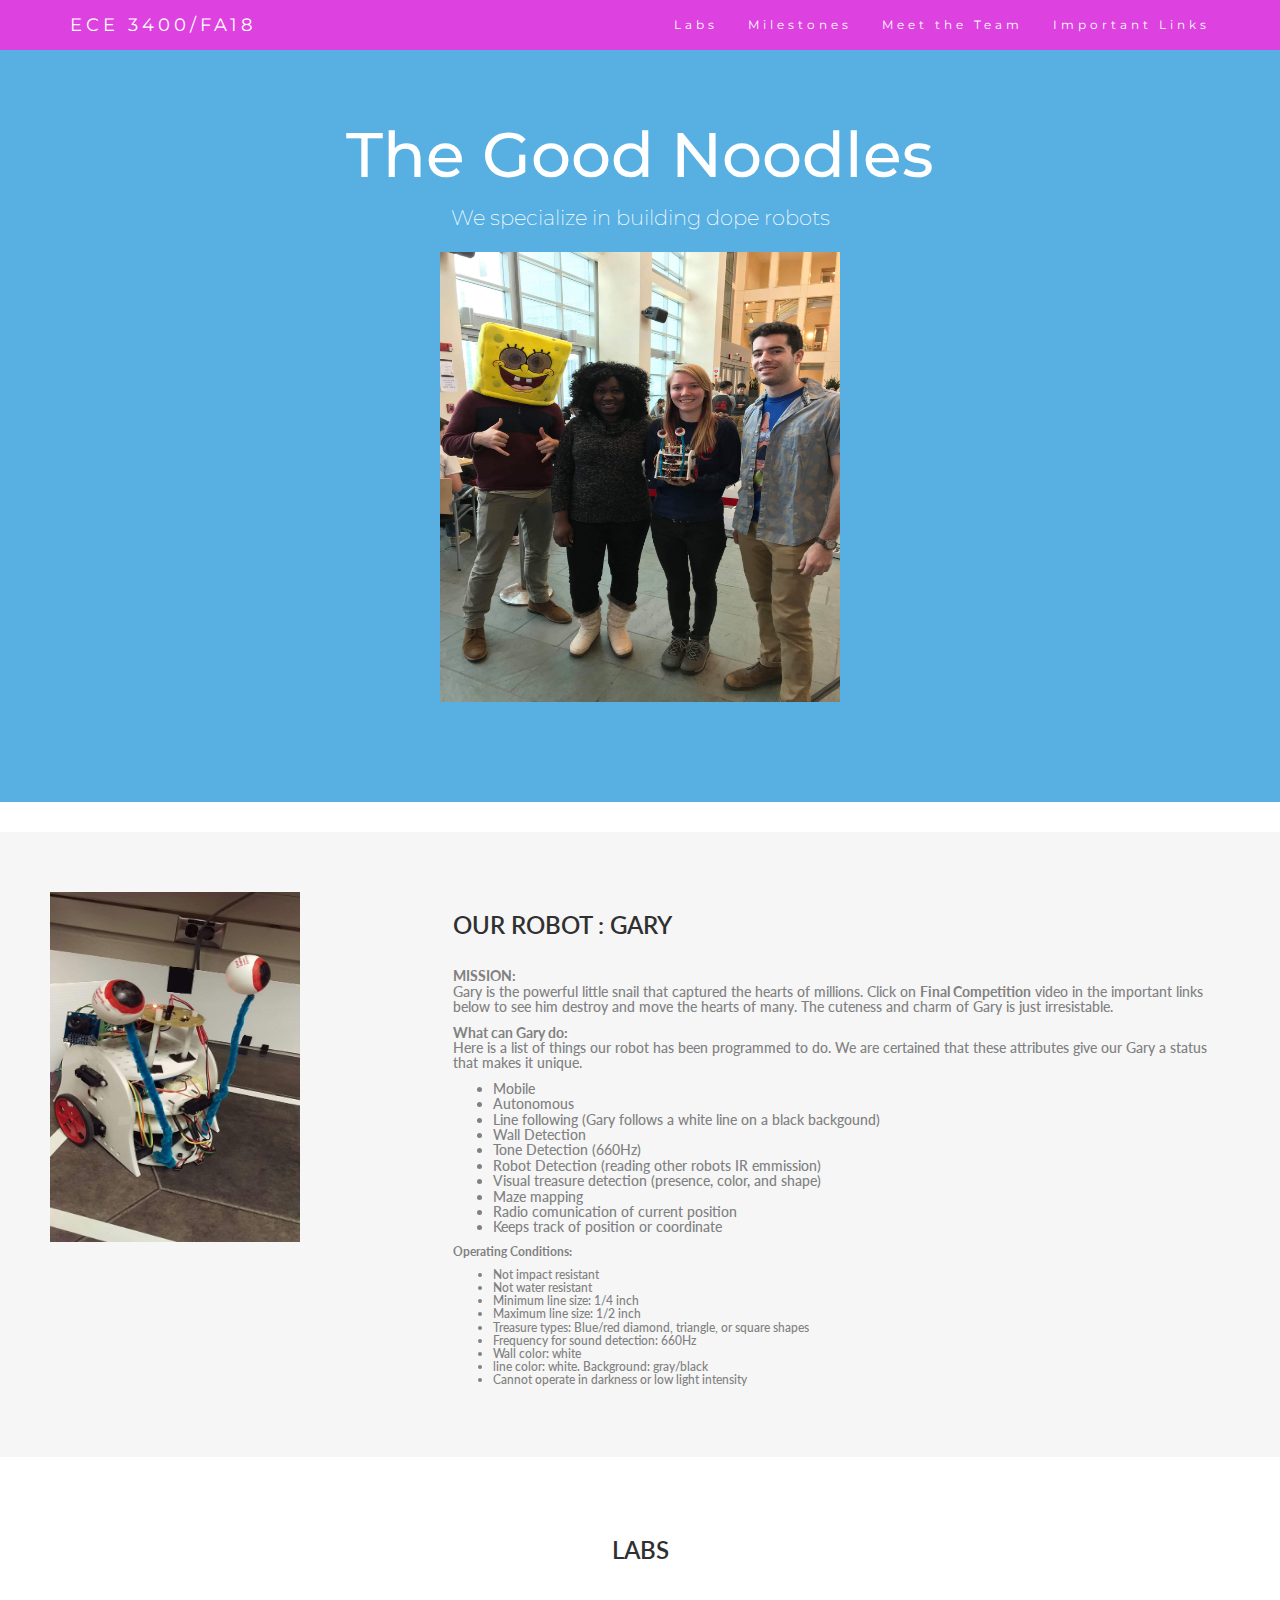
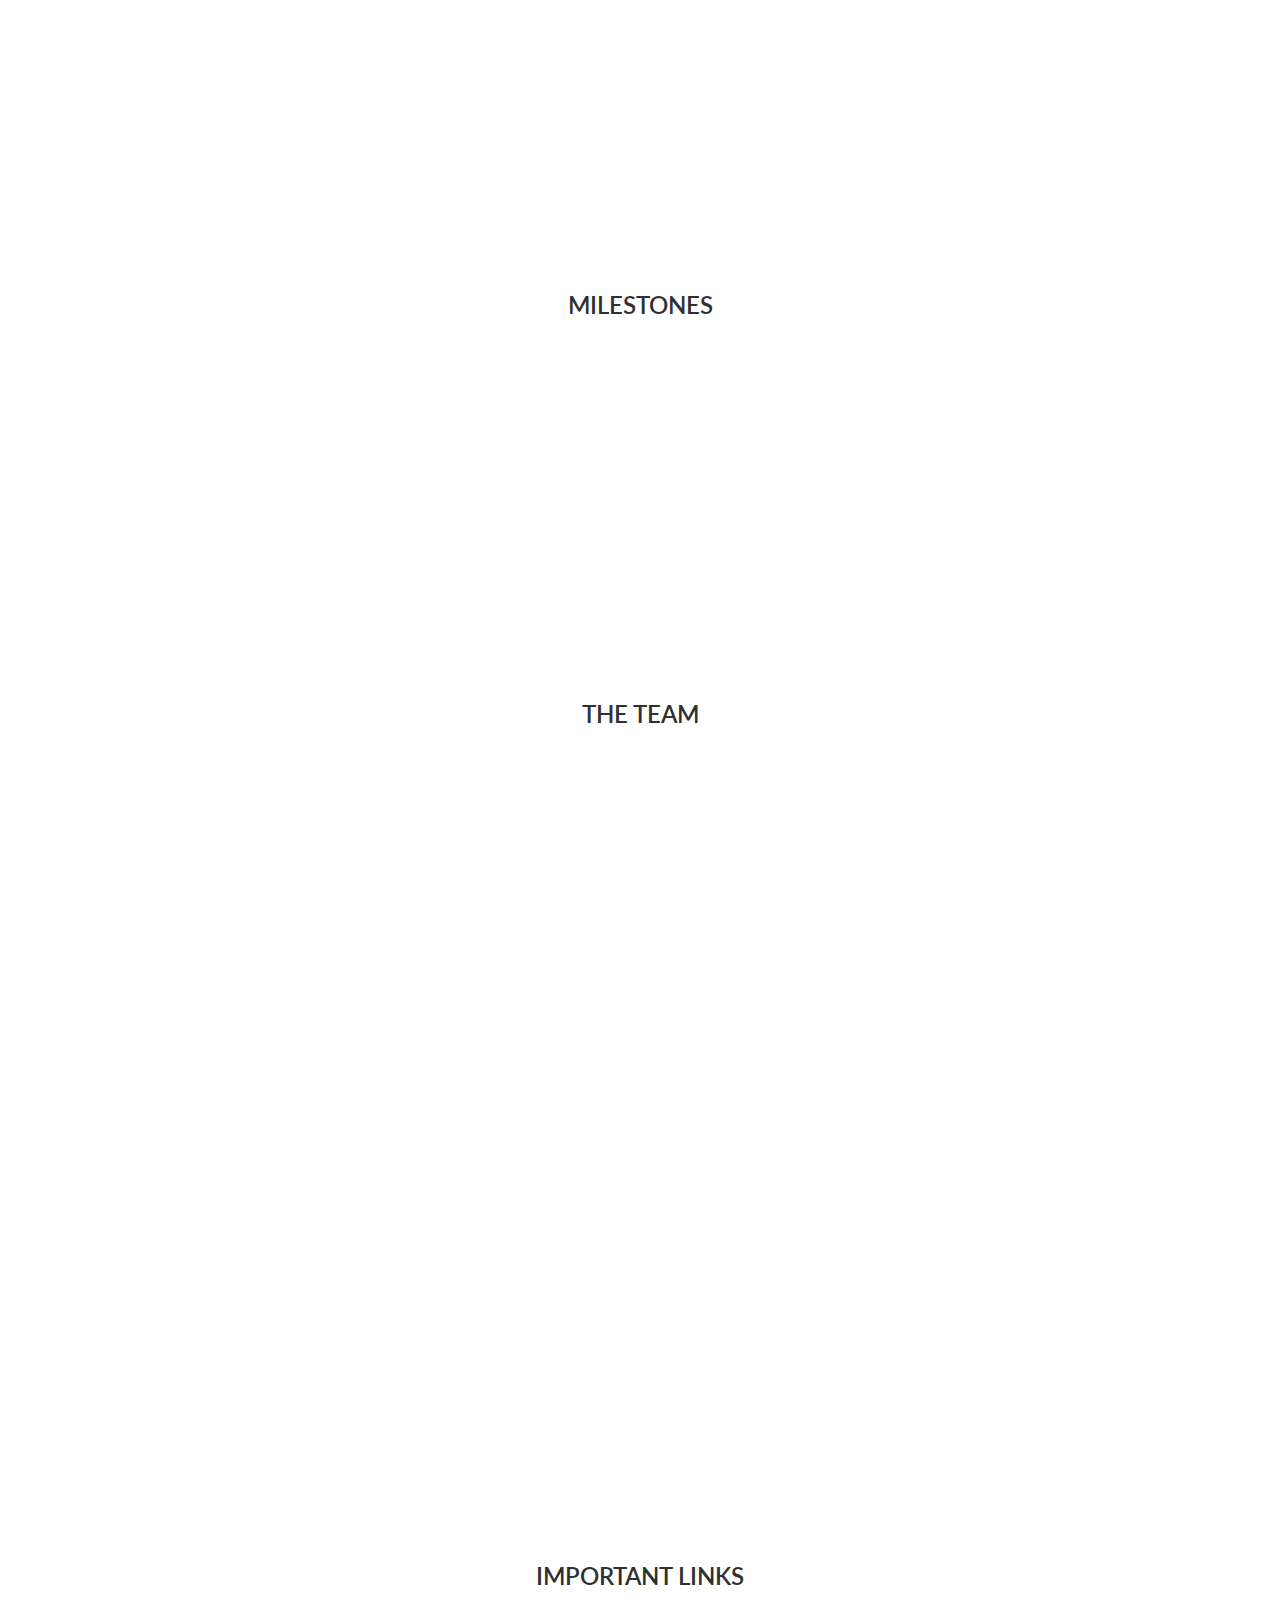
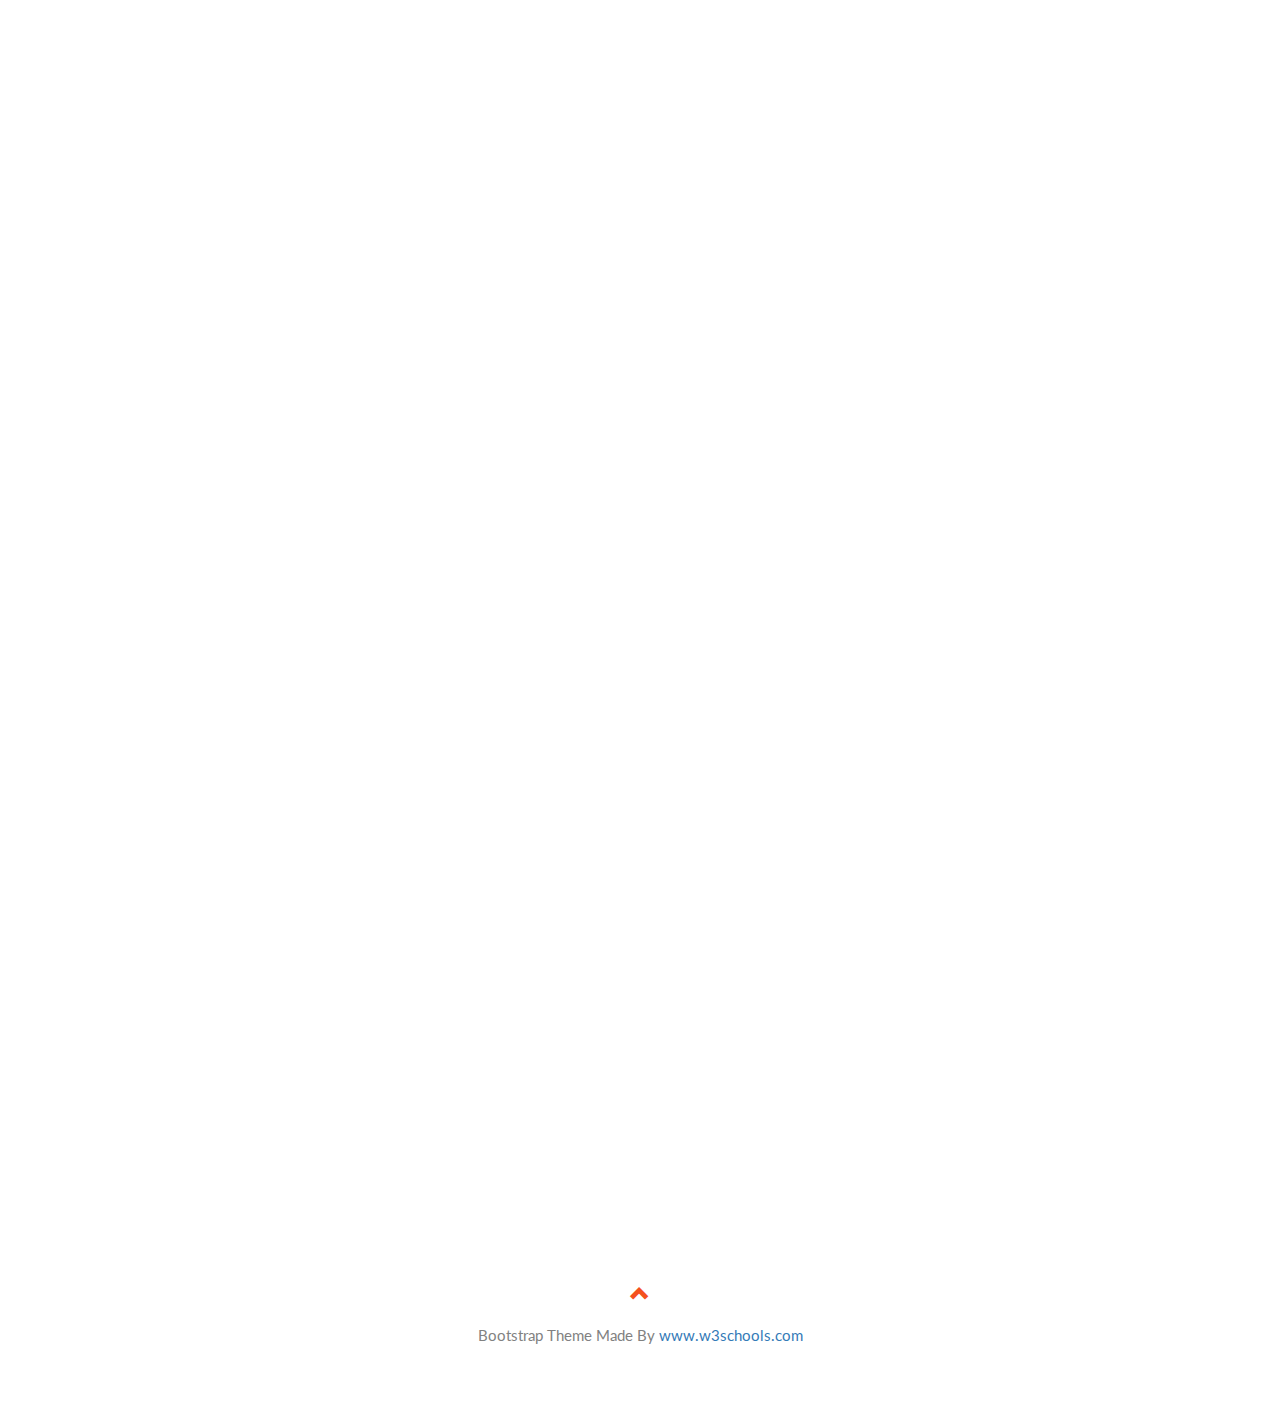
==== commit 3195b074: "Update index.html" ====
--- a/index.html
+++ b/index.html
@@ -234,13 +234,13 @@
     </div>
     <div class="col-sm-8">
       <h2>Our Robot : Gary</h2>
-      <h6><strong>MISSION:</strong> <p>Gary is the powerful little snail that captured the hearts of millions. Click on <b>Final Competition</b> video in the important links below to see him destroy
+      <h5><strong>MISSION:</strong> <p>Gary is the powerful little snail that captured the hearts of millions. Click on <b>Final Competition</b> video in the important links below to see him destroy
         and move the hearts of many. The cuteness and charm of Gary is just irresistable.</p>
-      </h6>
-      <h6><strong>What can Gary do: </strong> <p>Here is a list of things our robot has been programmed to do. We are certained that these attributes give our Gary a status that makes it unique.
+      </h5>
+      <h5><strong>What can Gary do: </strong> <p>Here is a list of things our robot has been programmed to do. We are certained that these attributes give our Gary a status that makes it unique.
         <ul><li>Mobile</li><li>Autonomous</li><li>Line following (Gary follows a white line on a black backgound)</li>
           <li>Wall Detection</li><li>Tone Detection (660Hz)</li><li> Robot Detection (reading other robots IR emmission)</li>
-        <li>Visual treasure detection (presence, color, and shape)</li><li>Maze mapping</li><li>Radio comunication of current position</li><li>Keeps track of position or coordinate</li></ul></p></h6>
+        <li>Visual treasure detection (presence, color, and shape)</li><li>Maze mapping</li><li>Radio comunication of current position</li><li>Keeps track of position or coordinate</li></ul></p></h5>
     <h6><strong>Operating Conditions: </strong><p>
       <ul><li>Not impact resistant</li>
       <li>Not water resistant</li>
@@ -250,7 +250,7 @@
       <li>Frequency for sound detection: 660Hz</li>
       <li>Wall color: white</li>
       <li>line color: white. Background: gray/black</li>
-        <li>Cannot operate in darkness or low light intensity</li></ul></p></h6>
+        <li>Cannot operate in darkness or low light intensity</li></ul></p></h5>
     </div>
   </div>
 </div>
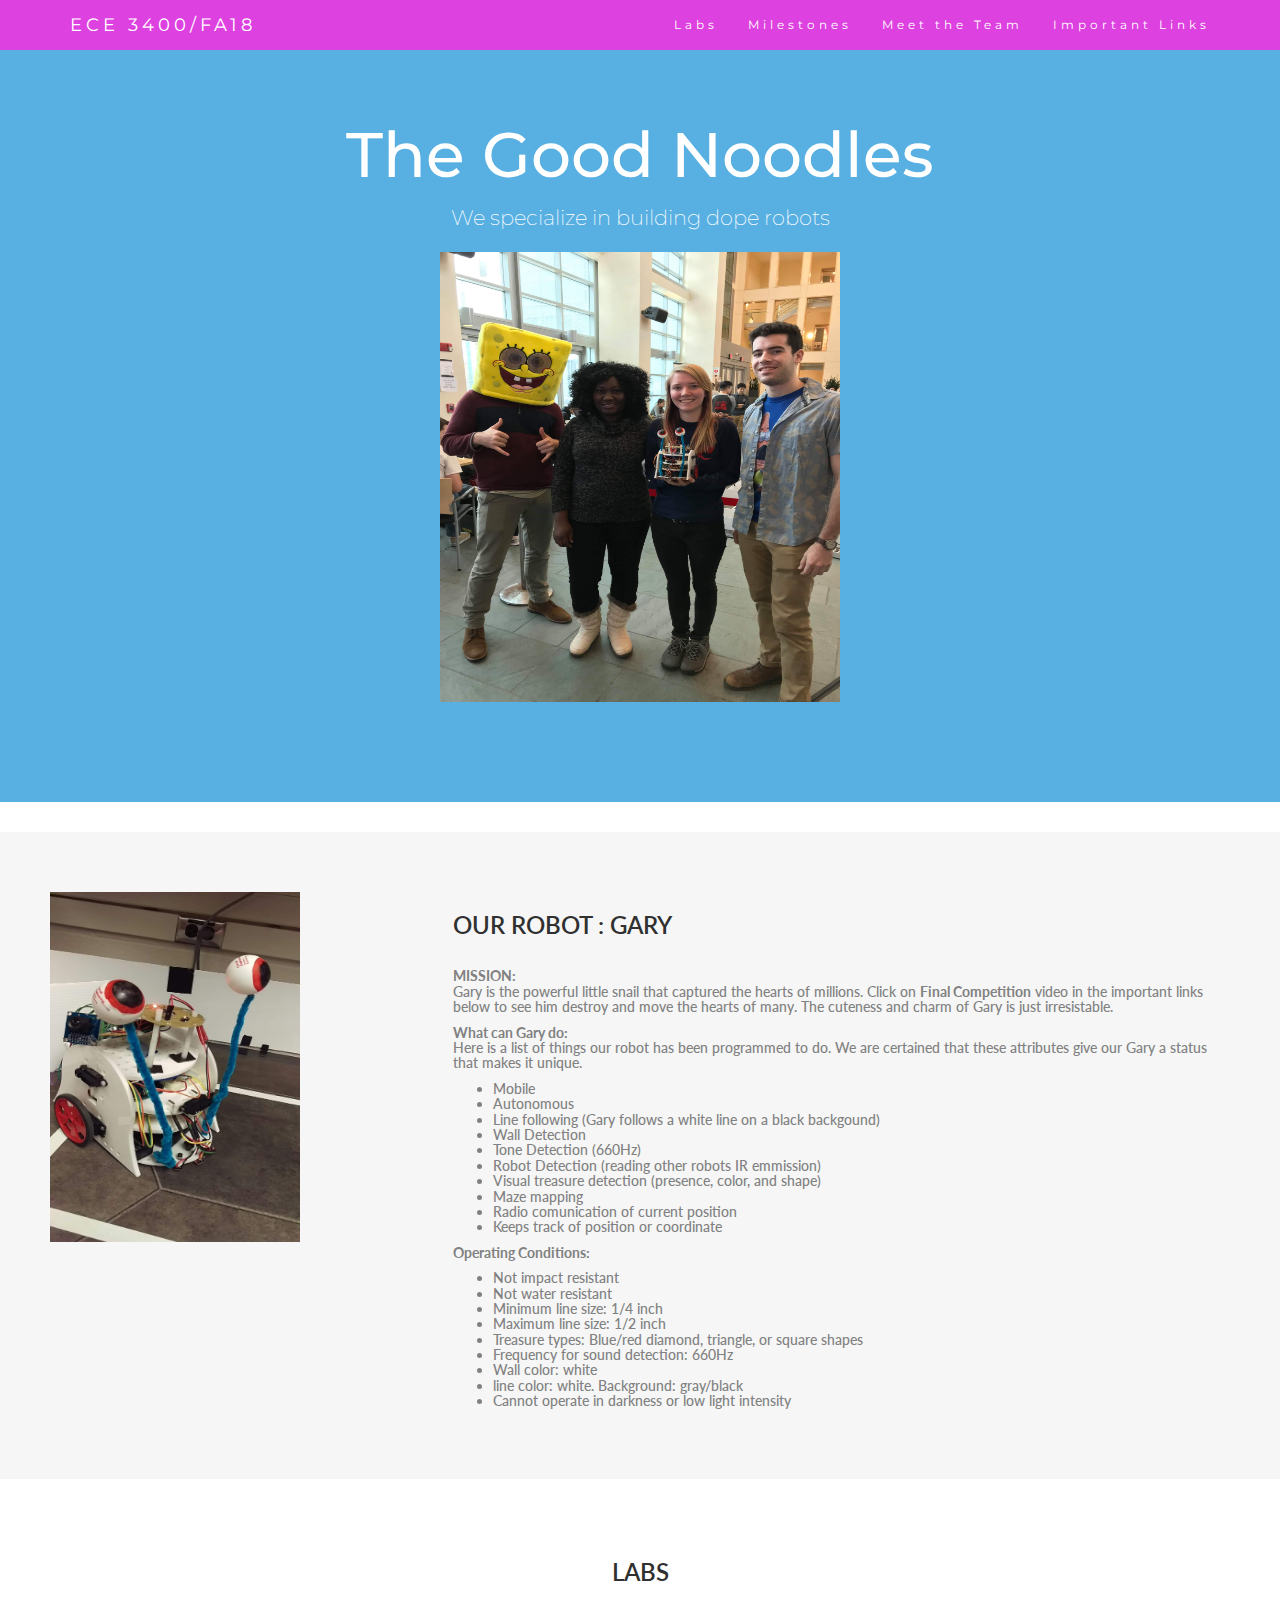
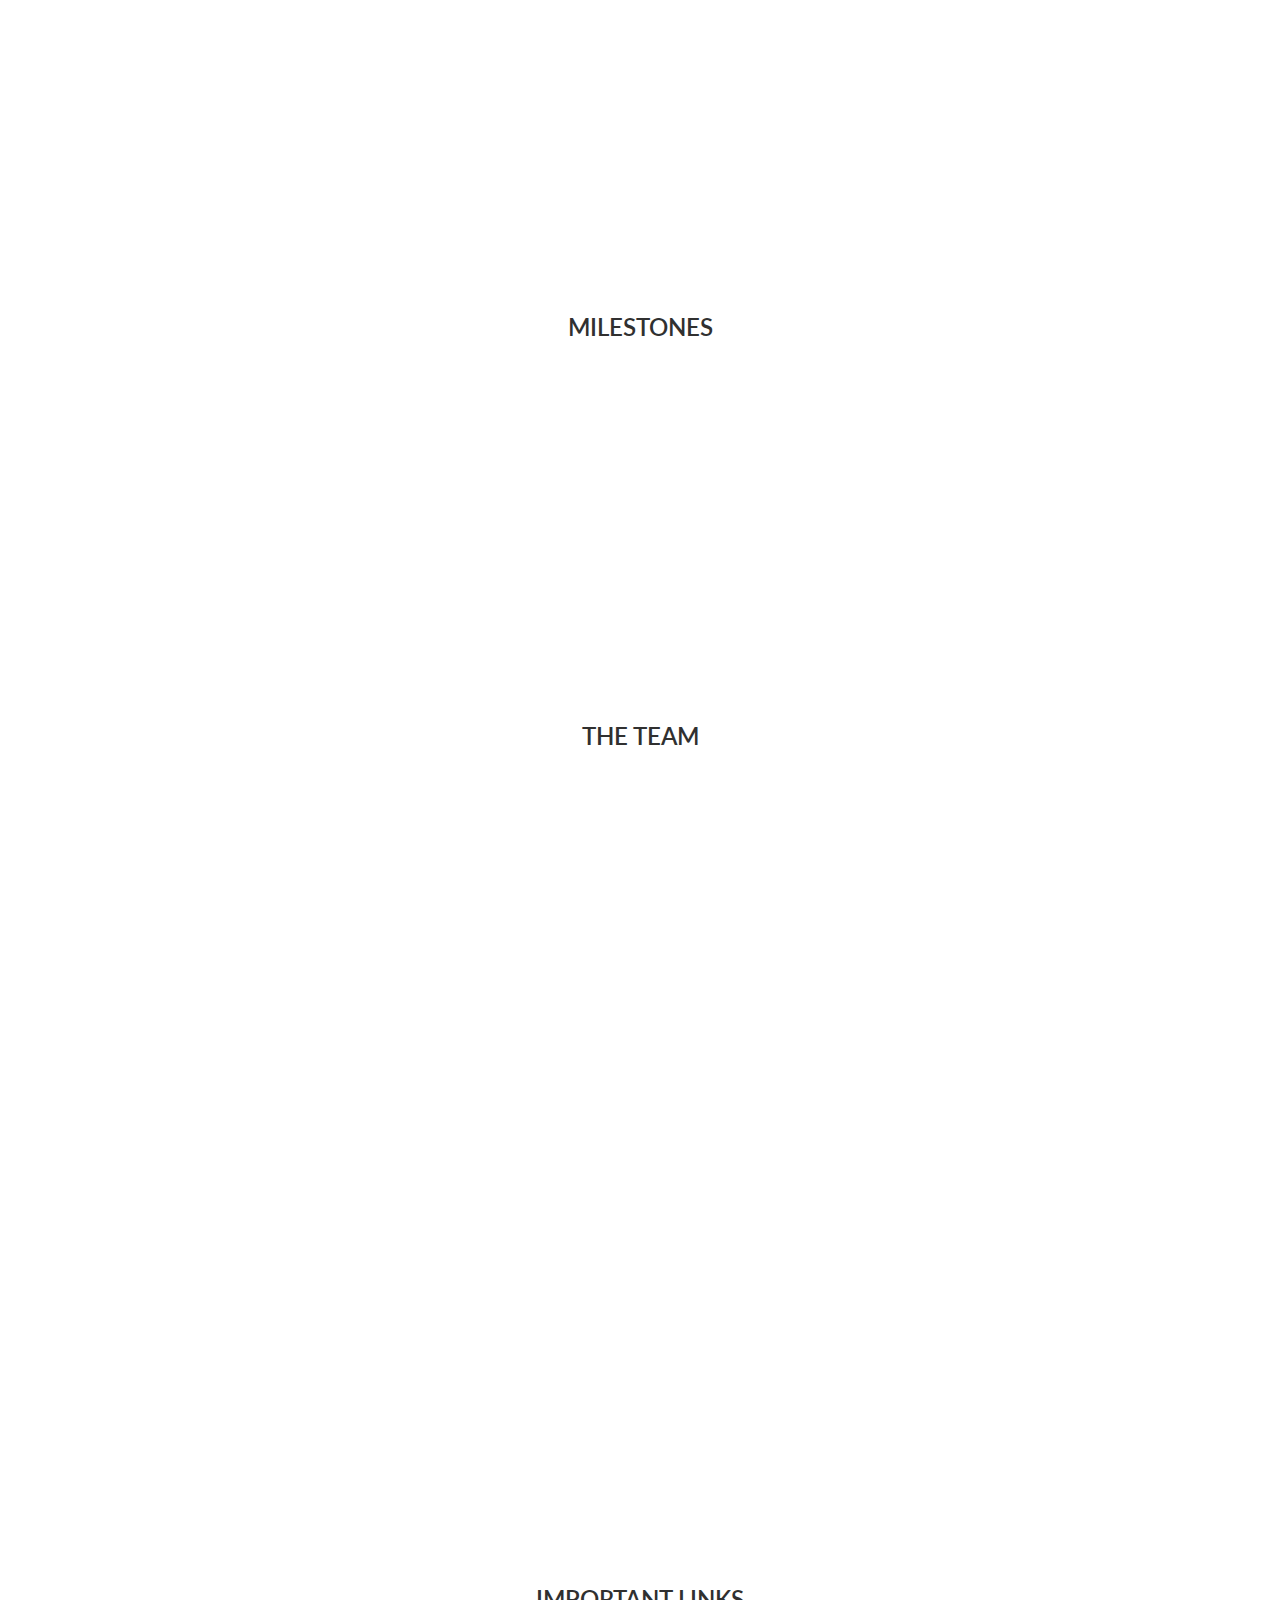
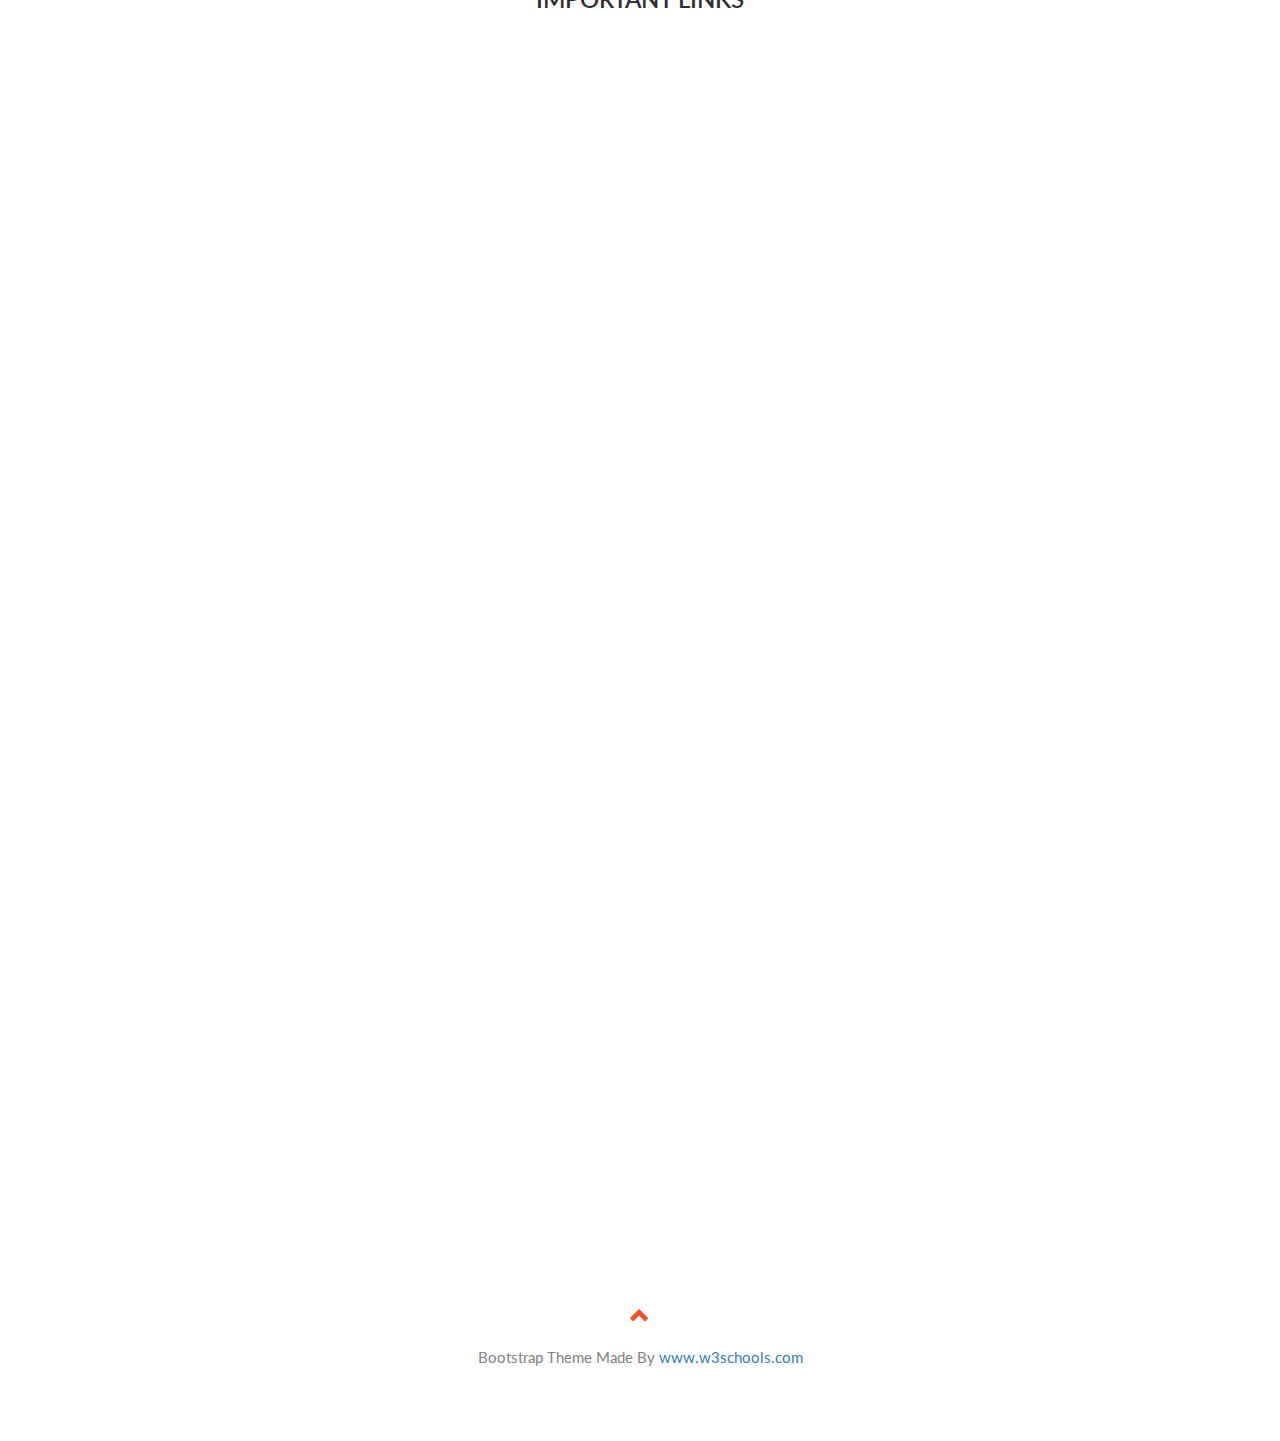
==== commit ccdf8e44: "Update index.html" ====
--- a/index.html
+++ b/index.html
@@ -241,7 +241,7 @@
         <ul><li>Mobile</li><li>Autonomous</li><li>Line following (Gary follows a white line on a black backgound)</li>
           <li>Wall Detection</li><li>Tone Detection (660Hz)</li><li> Robot Detection (reading other robots IR emmission)</li>
         <li>Visual treasure detection (presence, color, and shape)</li><li>Maze mapping</li><li>Radio comunication of current position</li><li>Keeps track of position or coordinate</li></ul></p></h5>
-    <h6><strong>Operating Conditions: </strong><p>
+    <h5><strong>Operating Conditions: </strong><p>
       <ul><li>Not impact resistant</li>
       <li>Not water resistant</li>
       <li>Minimum line size: 1/4 inch</li>
@@ -343,7 +343,7 @@
       <img src="pearl.png" class="img-circle" alt="Pearl" style="width:200px; height:150px;">
       <h2>Caroline Azadze</h2>
       <h4>ECE - Junior</h4>
-      <p>The independent variable. She'll take care of it.</p>
+      <p>Programming Geek.</p>
     </div>
     <div class="col-sm-6">
       <img src="patrick.png" class="img-circle" alt="Patrick" style="width:200px; height:150px;">
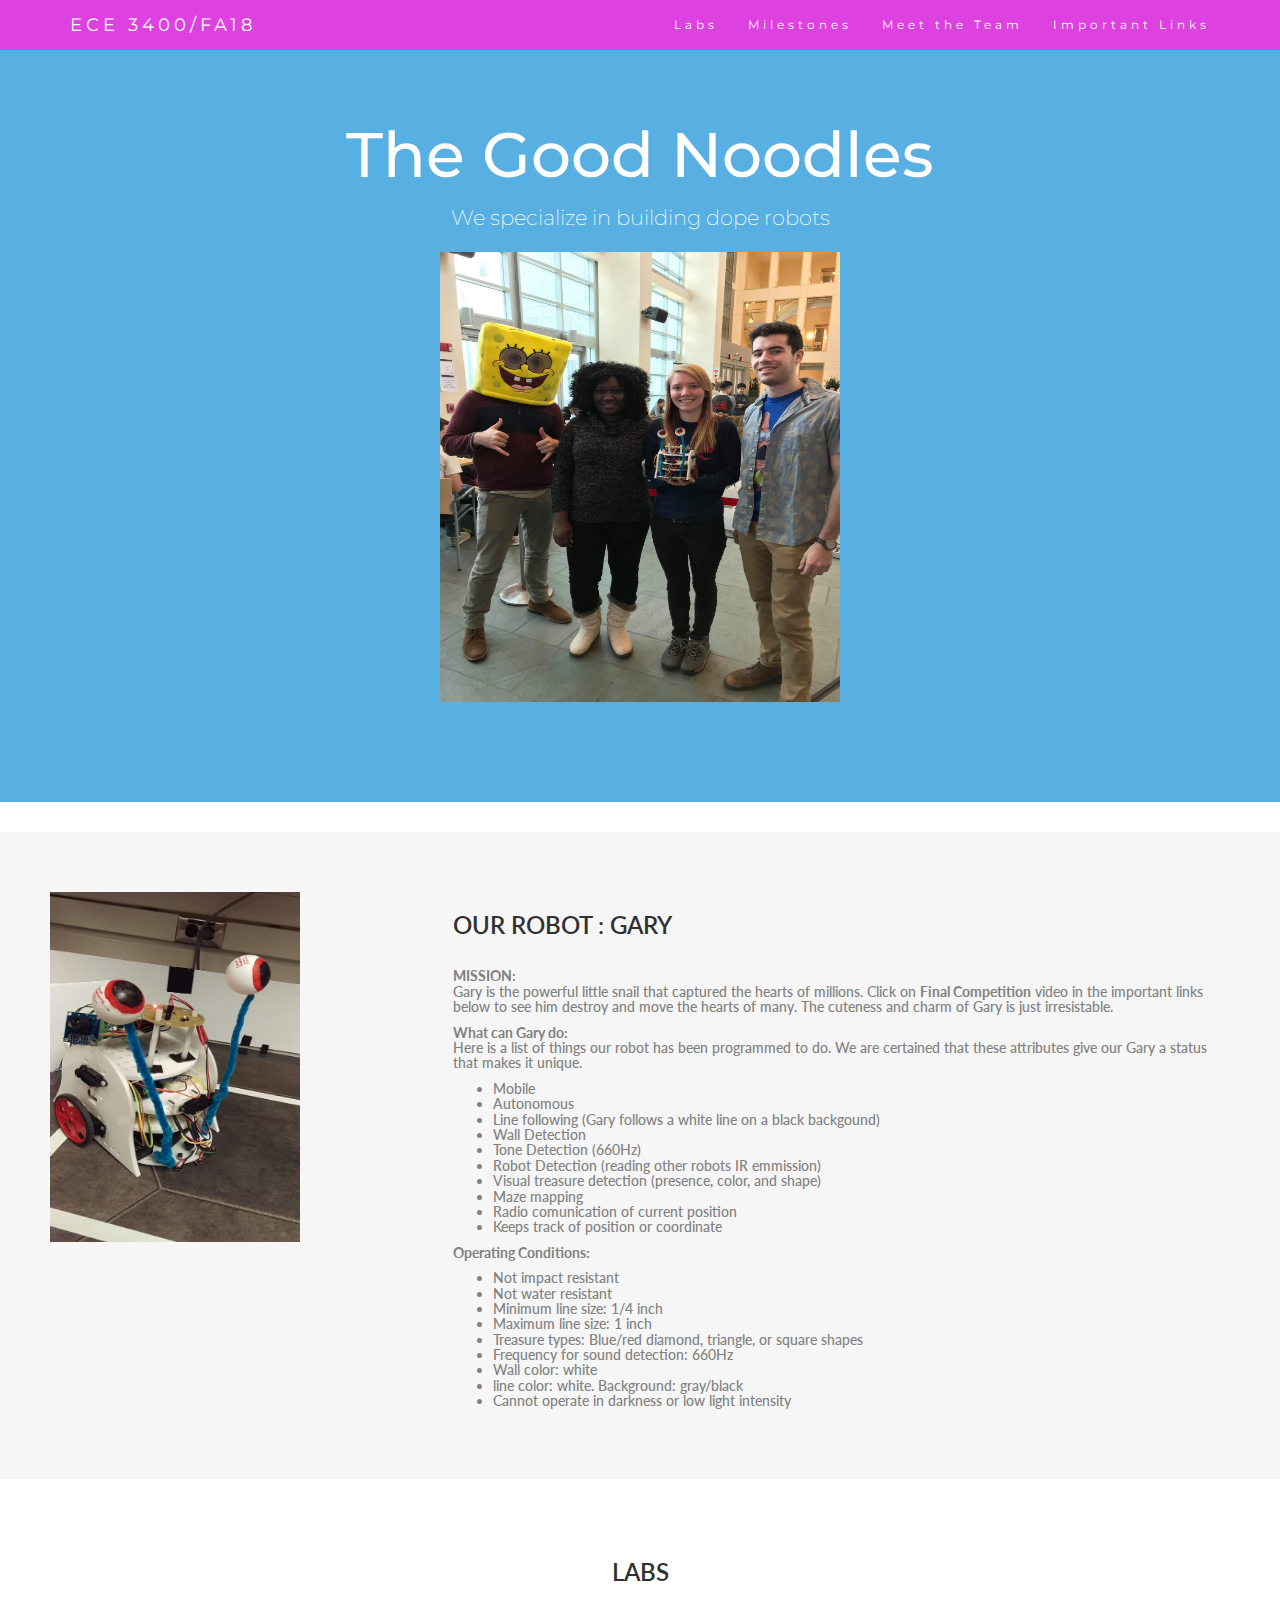
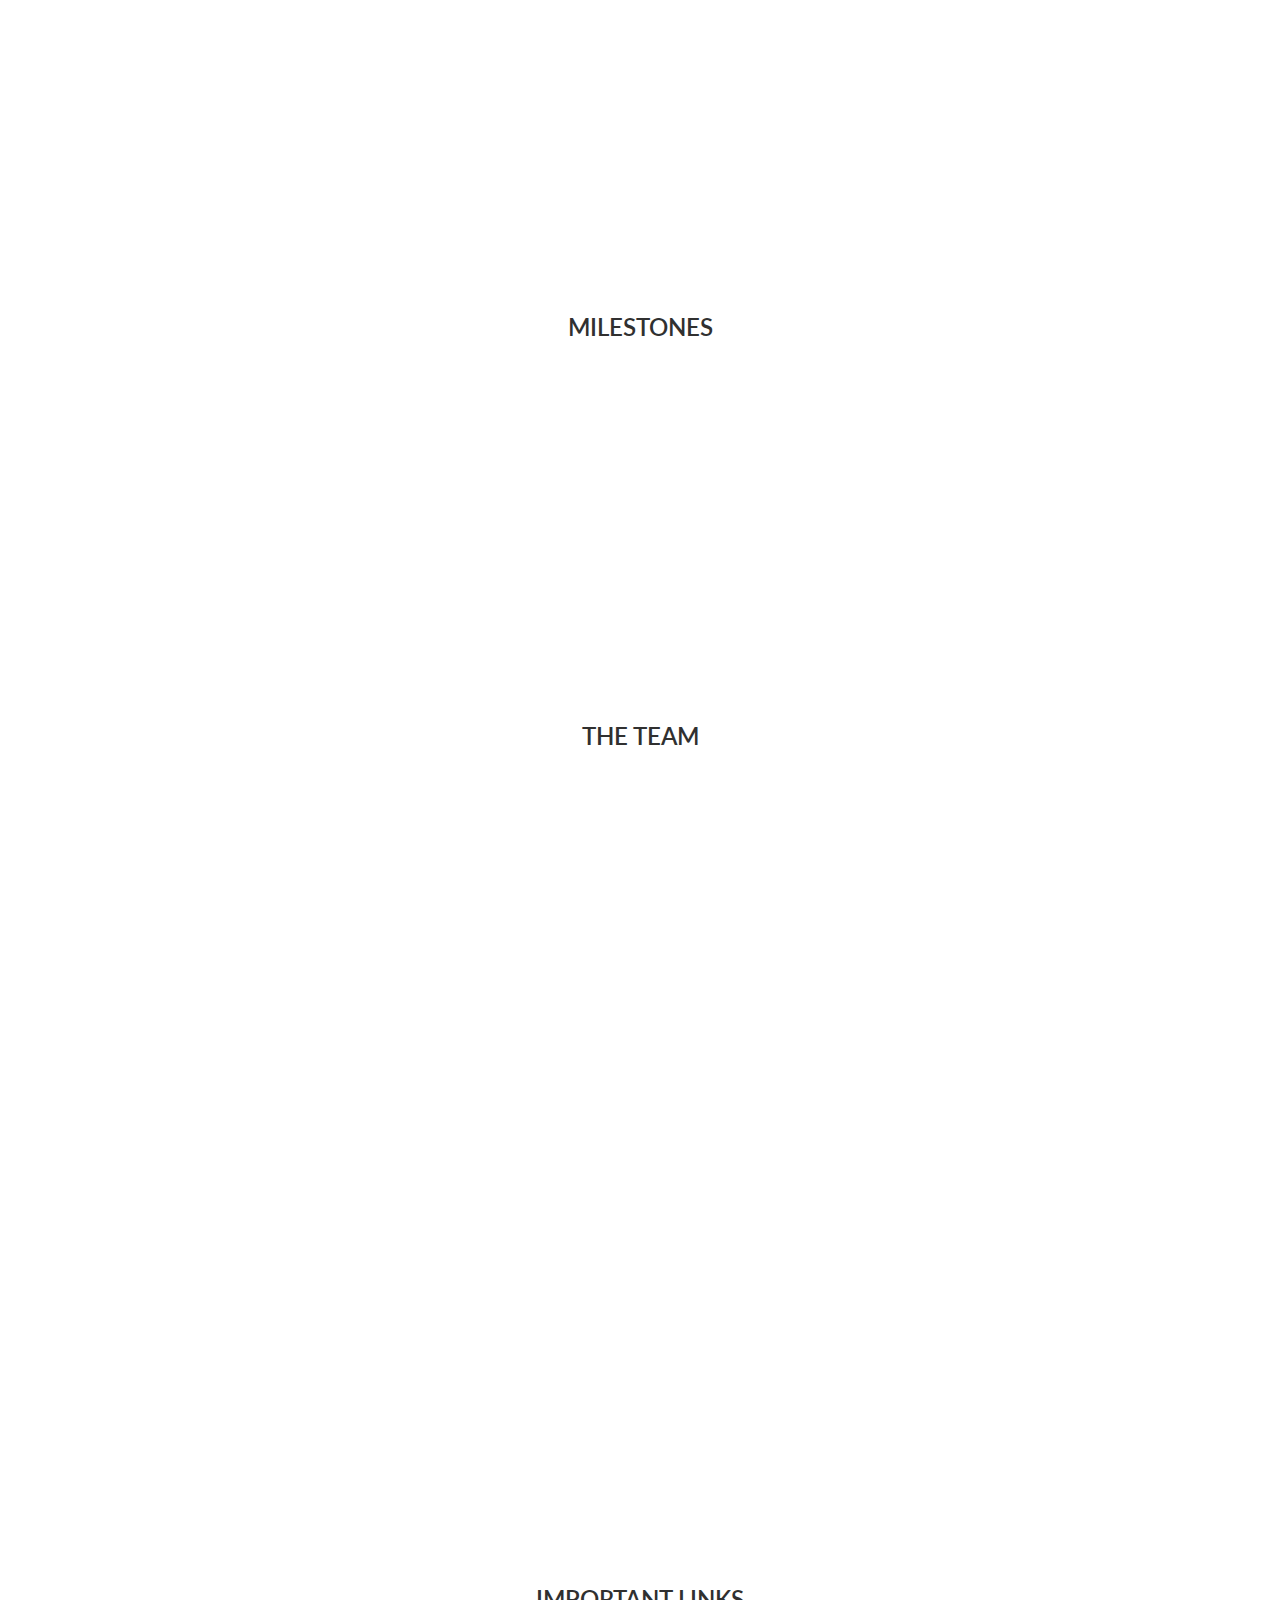
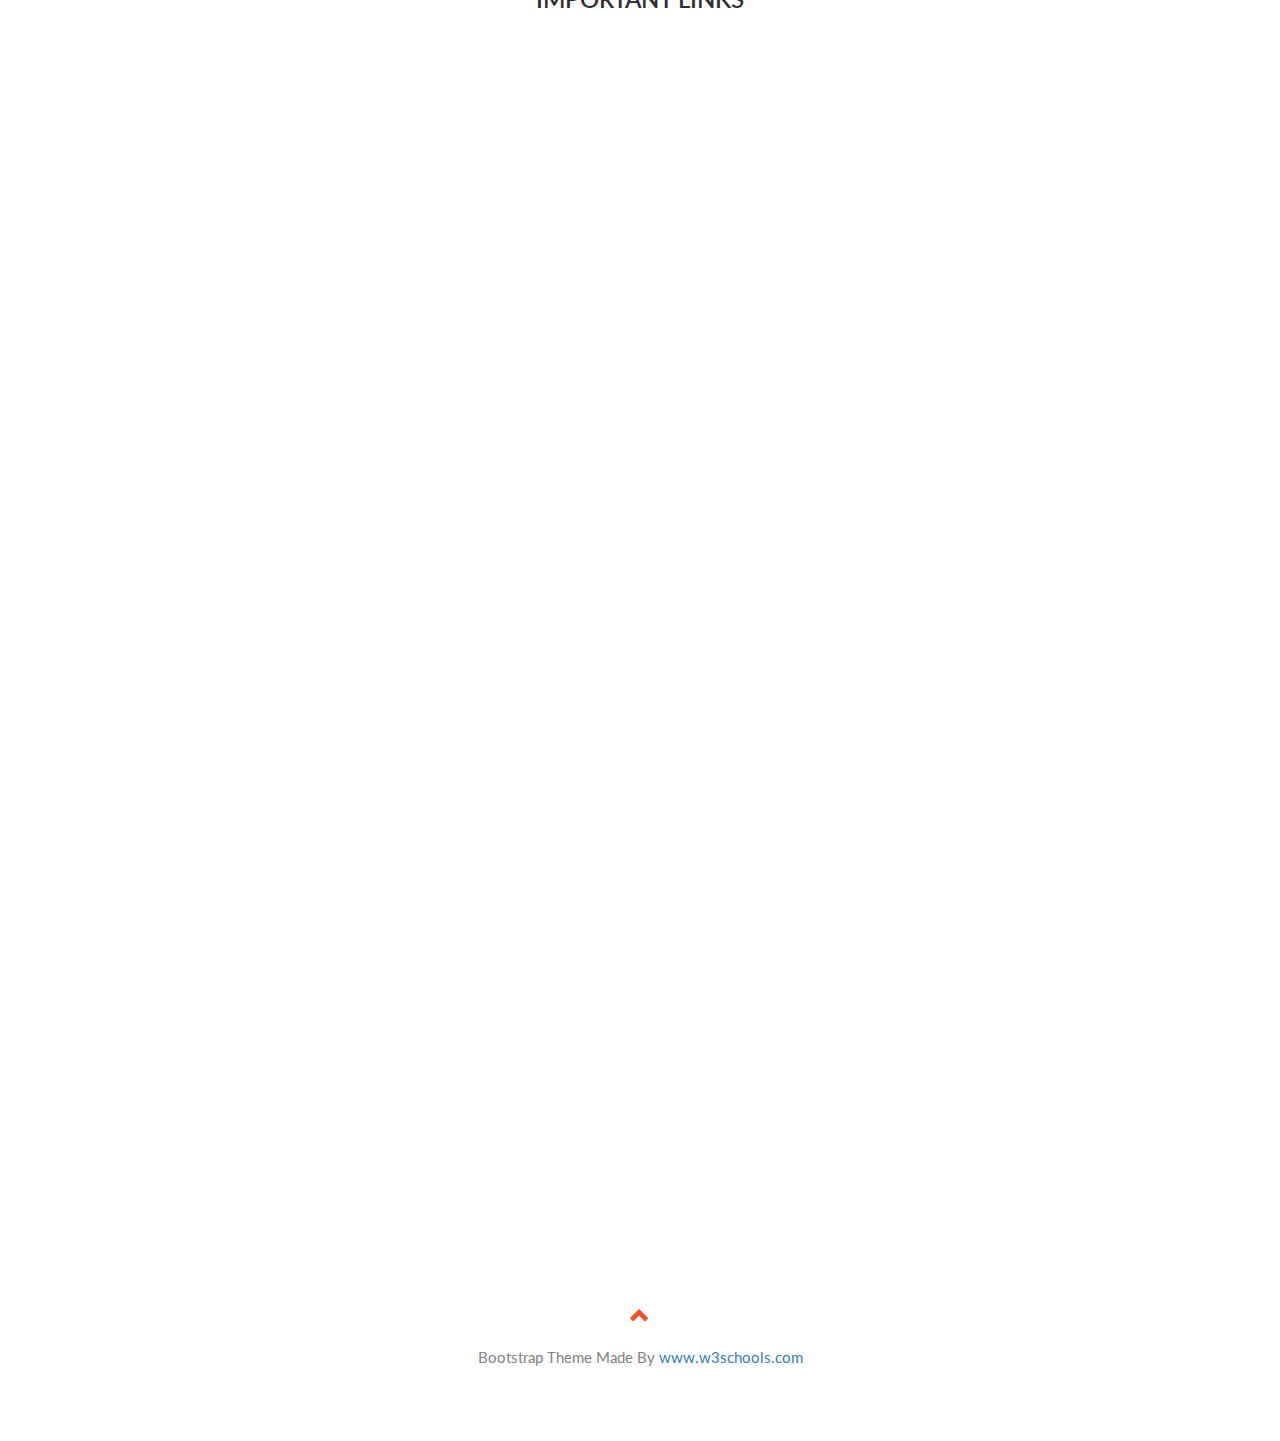
==== commit ae63a41a: "Update index.html" ====
--- a/index.html
+++ b/index.html
@@ -245,7 +245,7 @@
       <ul><li>Not impact resistant</li>
       <li>Not water resistant</li>
       <li>Minimum line size: 1/4 inch</li>
-      <li>Maximum line size: 1/2 inch</li>
+      <li>Maximum line size: 1 inch</li>
       <li>Treasure types: Blue/red diamond, triangle, or square shapes</li>
       <li>Frequency for sound detection: 660Hz</li>
       <li>Wall color: white</li>
